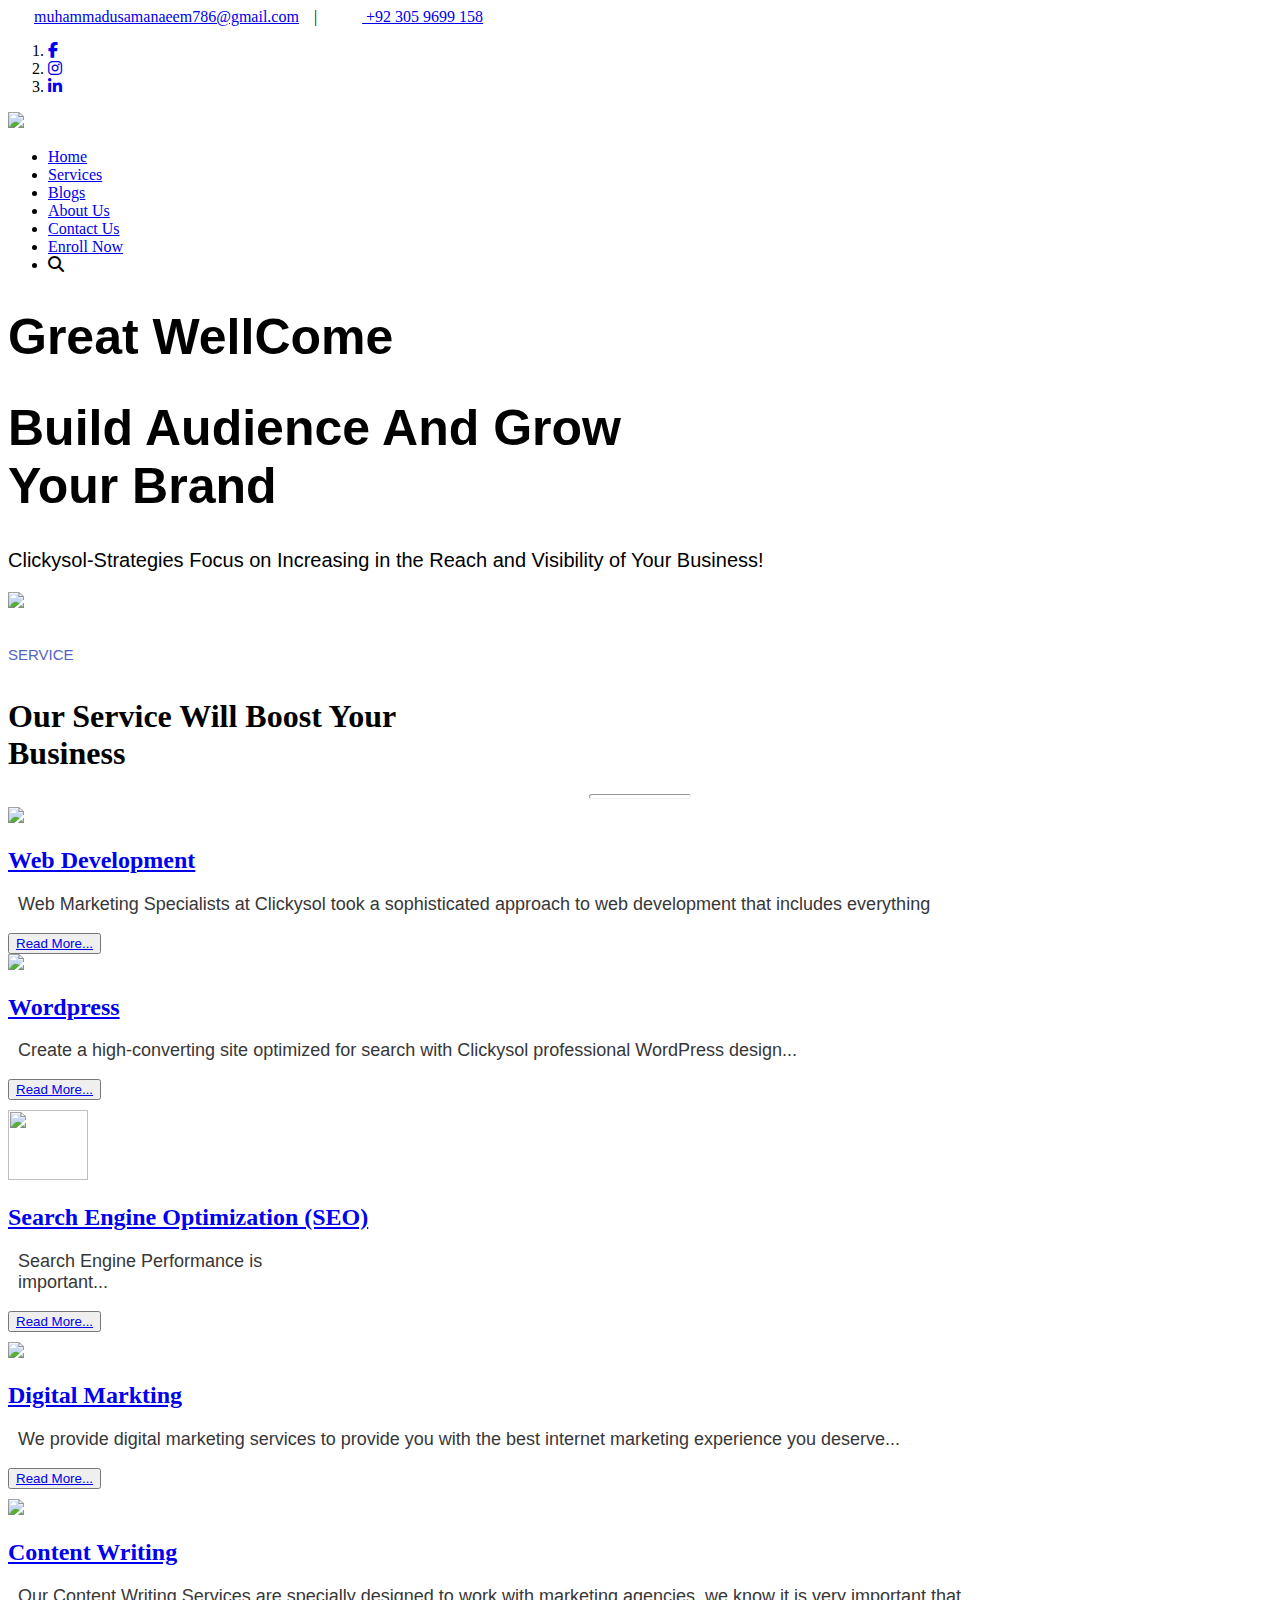
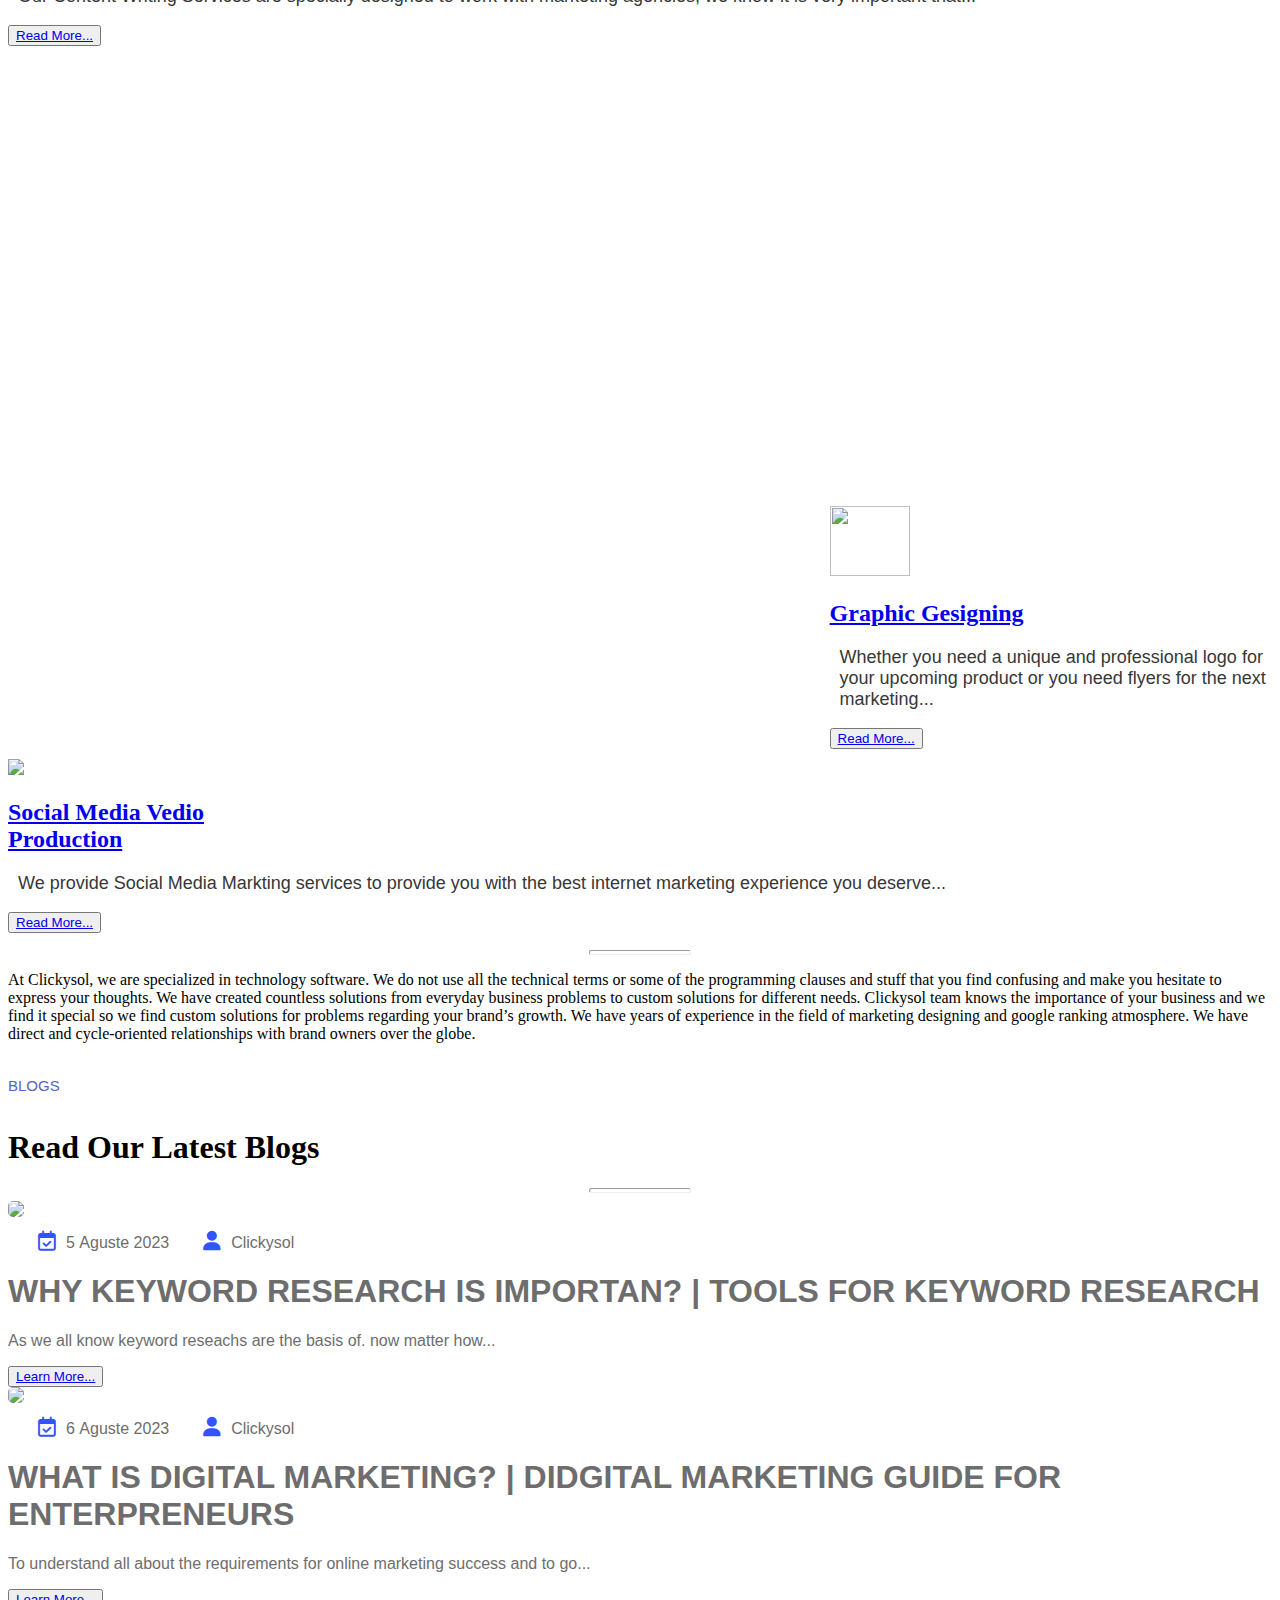
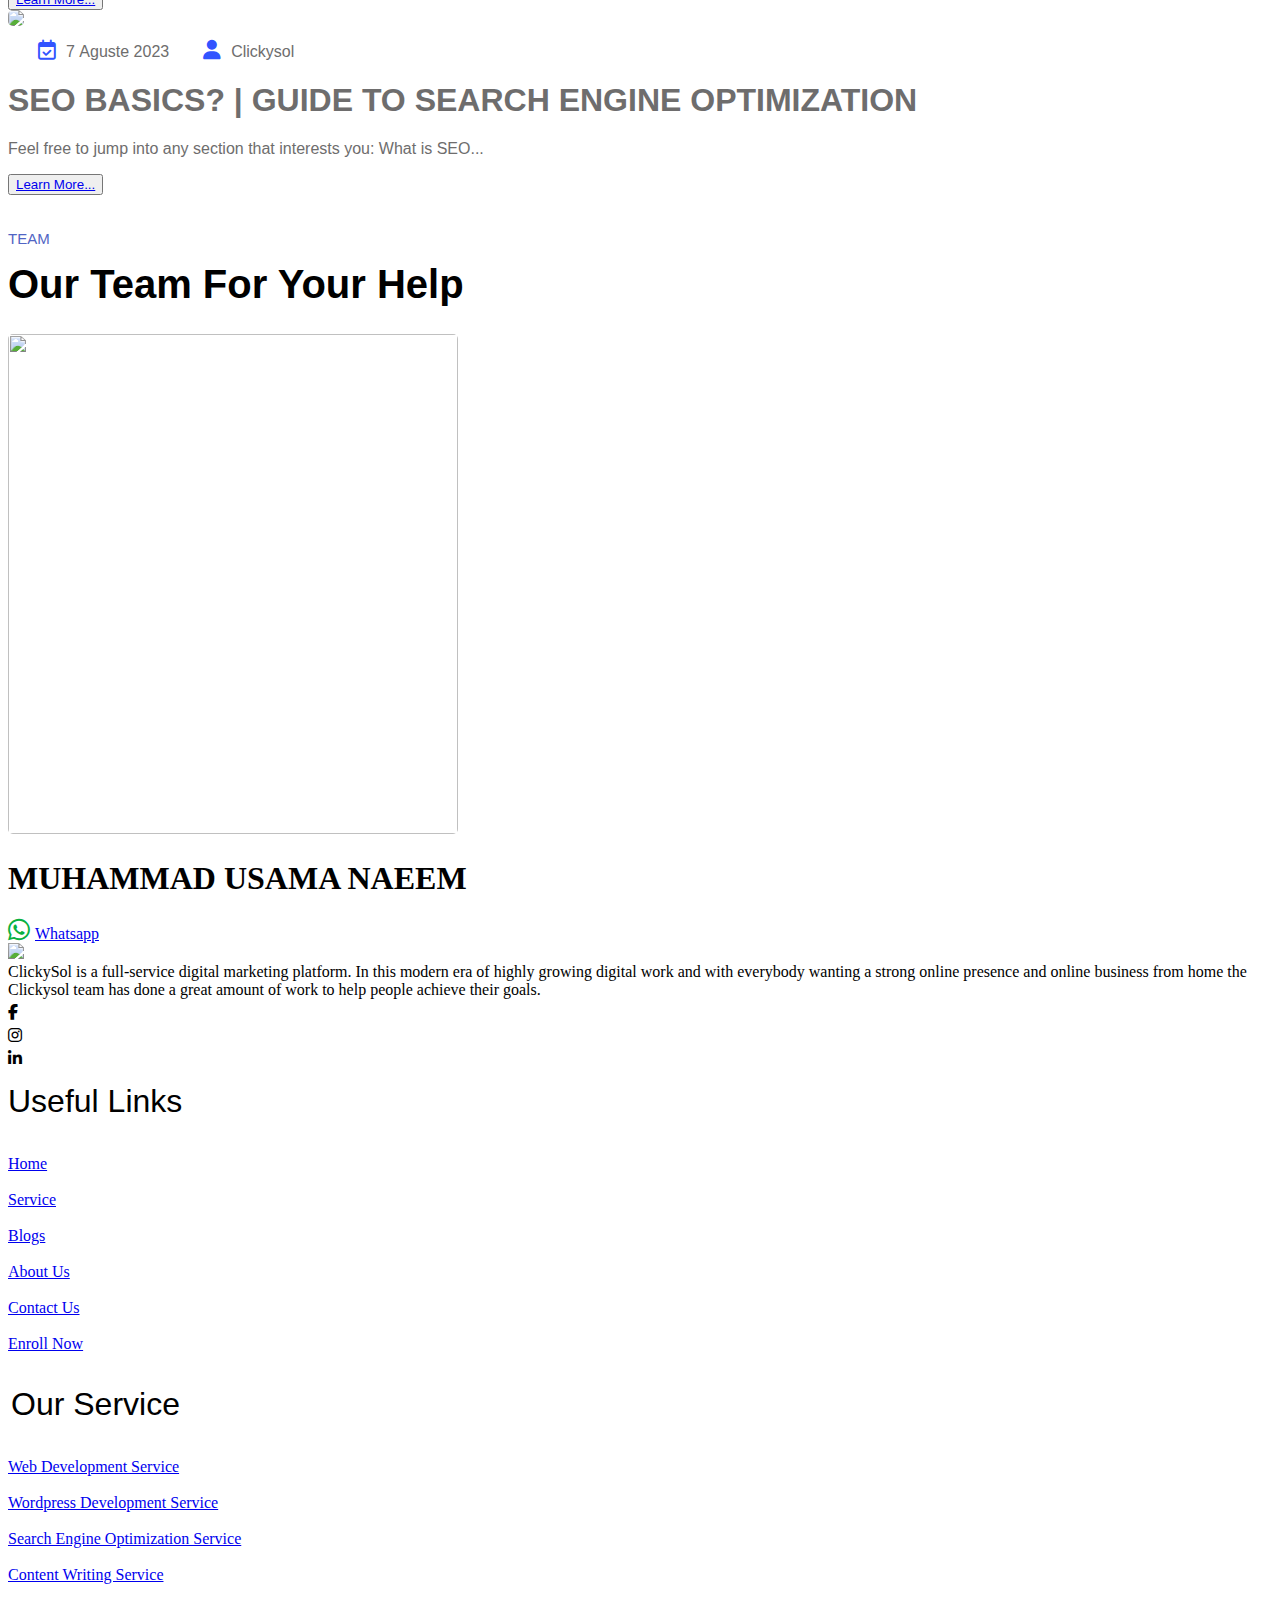
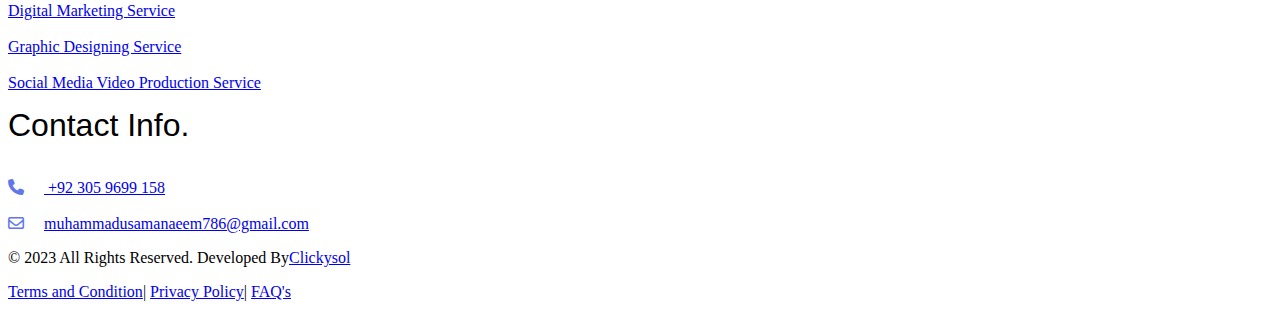
==== index.html @ 0a6979c7 "Merge pull request #1 from Usanaee/newBranch" ====
<!DOCTYPE html>
<html lang="en">
<head>
    <meta charset="UTF-8">
    <meta name="viewport" content="width=device-width, initial-scale=1.0">
    <title>Clickysol</title>
    <link rel="stylesheet" href="style.css">
    <!--Fonts Awesome Link -->
    <link  rel="stylesheet" href="https://cdnjs.cloudflare.com/ajax/libs/font-awesome/6.4.2/css/all.min.css">
</head>
<body>
    <header>
        <!-- Top Header Start  -->
        
        <div class="gradient">
            <div class="top-left">           
                <i class="fa-regular fa-envelope" style="color: white; margin-right: 10px; " ></i><a href="mailto:muhammadusamanaeem786.com" id="mail" style="margin-right: 15px;" >muhammadusamanaeem786@gmail.com</a><span class="ver-line" >|</span>
                <i class="fa-solid fa-phone" style="color: white; margin-left: 15px; margin-right: 10px; " ></i><a href="tel:+923059699158" id="phone" > +92 305 9699 158</a>
            </div>

            <div class="top-right">
                <div class="social-links"> 
                    <ol>
                        <li class="li1" >
                            <a href="https://www.facebook.com/profile.php?id=100088272697959"><i class="fa-brands fa-facebook-f"></i></i></a>
                        </li>
                       <li class="li1" >
                            <a href="https://www.instagram.com/saims313/"><i class="fa-brands fa-instagram"></i></a>
                        </li>
                        <li class="li1" >
                            <a href="https://www.linkedin.com/in/usama-naeem-15112a280/"><i class="fa-brands fa-linkedin-in"></i></a>
                        </li>
                    </ol>
                </div>
            </div>
        </div>  
        <!-- Top Header End  -->

        <!-- Navbar Start -->
        <div class="navbar">
            <div class="navbar-left">
                <img src="image/logo.webp" height="50px">
            </div>
            <div class="navbar-right">
                <ul>
                    <li><a href="index.html" class="active" >Home</a></li>
                    <li><a href="Serivce.html">Services</a></li>
                    <li><a href="Blog.html">Blogs</a></li>
                    <li><a href="About.html">About Us</a></li>
                    <li><a href="Contact.html">Contact Us</a></li>
                    <li><a href="Enroll-now.html">Enroll Now</a></li>
                    <li class="search" ><i class="fa-solid fa-magnifying-glass"></i></li>
                </ul>
            </div>
        </div>
        <!-- Navbar End -->

        <div class="hero-image">
           
            <div class="left-txt">
                <h1 style="font-size: 50px; font-family:sans-serif;" >Great WellCome</h1>
              <h1 style="font-size: 50px; font-family:sans-serif; " >Build Audience And Grow<br>Your Brand </h1>
                <p style="font-size: 20px; font-family: 'Gill Sans MT','Trebuchet MS', sans-serif; " >Clickysol-Strategies Focus on Increasing in the Reach and Visibility of Your Business!</p>
             </div>
             <div class="right">
                <img src="image/grow.png" height="450px" >

             </div>
        </div>
    </header>
    
    <main>
        <!-- Service Start -->

        <section class="service">
            <div class="service-txt">
                <h6 style=" color: #5165c4; font-size: 15px;  font-family: sans-serif; font-weight: 400;">SERVICE</h6>
                <h1 id="boost-bsness" >Our Service Will Boost Your<br>Business</h1>
            </div>
                <div class="mover"></div>
                <hr width="100px" style="height: 3px; border-radius: 10px; color: #5165c4; ">
                <div class="box-container">
                    <div class="web-txt">
                        <img src="image/Web-Development-Service-Icon.webp" height="80px" >
                        <a class="web-development" href="#"><h2>Web Development</h2></a>
                        <p style="margin-left: 10px; font-size: 18px; font-family:'Segoe UI',Geneva,sans-serif; color: rgb(55, 55, 55); " >Web Marketing Specialists at Clickysol took a sophisticated approach to web development that includes everything</p>
                    <button  class="readme1" ><a href="#">Read More...</a></button>
                    </div>
                </div>
                <div class="box-Wordpress">
                    <div class="Wordpress-txt">
                        <img src="image/Wordpress-Development-Service-Icon.webp" height="80px" >
                        <a class="Wordpress" href="#"><h2>Wordpress</h2></a>
                        <p style="margin-left: 10px; font-size: 18px; font-family:'Segoe UI',Geneva,sans-serif; color: rgb(55, 55, 55); " >Create a high-converting site optimized for search with Clickysol professional WordPress design...</p>
                    <button  class="readme2" ><a href="#">Read More...</a></button>
                    </div>
                </div>

                <div class="box-SEO">
                    <div class="SEO-txt">
                        <img style="margin-top: 10px;" src="image/Search-Engine-Optimization-Icon.webp" height="70px" width="80px" >
                        <a class="SEO" href="#"><h2>Search Engine Optimization (SEO)</h2></a>
                        <p style=" color: rgb(55, 55, 55); margin-left: 10px;  font-size: 18px; font-family:'Segoe UI',Geneva,sans-serif;" >Search Engine Performance is<br> important...</p>
                    <button  class="readme3" ><a href="#">Read More...</a></button>
                    </div>
                </div>
                <div class="box-digital-markting">
                    <div class="digital-markting-txt">
                    <img style="margin-top: 10px;" src="image/Digital-Marketing-Service-Icon.webp" height="70px">
                        <a class="digital-markting" href="#"><h2>Digital Markting</h2></a>
                        <p style="margin-left: 10px; margin-right: 10px;  font-size: 18px; font-family:'Segoe UI',Geneva,sans-serif; color: rgb(55, 55, 55); " >We provide digital marketing services to provide you with the best internet marketing experience you deserve...</p>
                    <button  class="readme4" ><a href="#">Read More...</a></button>
                    </div>
                </div>
                <div class="box-content-writing">
                    <div class="content-writing-txt">
                    <img style="margin-top: 10px;" src="image/Content-Writing-Service-Icon.webp" height="70px">
                        <a class="content-writing" href="#"><h2>Content Writing</h2></a>
                        <p style="margin-left: 10px;  font-size: 18px; font-family:'Segoe UI',Geneva,sans-serif; color: rgb(55, 55, 55); " >Our Content Writing Services are specially designed to work with marketing agencies, we know it is very important that...</p>
                    <button  class="readme5" ><a href="#">Read More...</a></button>
                    </div>
                </div>
                <div class="box-graphic-designing" style="margin-top: 450px; margin-left: 65%;" >
                    <div class="graphic-designing-txt">
                        <img style="margin-top: 10px;" src="image/Graphic-Designing-Service-Icon.webp" height="70px" width="80px" >
                        <a class="graphic-designing" href="#"><h2>Graphic Gesigning</h2></a>
                        <p style=" color: rgb(55, 55, 55); margin-left: 10px;  font-size: 18px; font-family:'Segoe UI',Geneva,sans-serif;" >Whether you need a unique and professional logo for your upcoming product or you need flyers for the next marketing...</p>
                    <button  class="readme6" ><a href="#">Read More...</a></button>
                    </div>
                </div>
                <div class="box-social-media">
                    <div class="social-media-txt">
                    <img style="margin-top: 10px;" src="image/Social-Media-Video-Post-Production-Icon.webp" height="70px">
                        <a class="digital-markting" href="#"><h2>Social Media Vedio<br> Production</h2></a>
                        <p style="margin-left: 10px; margin-right: 10px;  font-size: 18px; font-family:'Segoe UI',Geneva,sans-serif; color: rgb(55, 55, 55); " >We provide Social Media Markting services to provide you with the best internet marketing experience you deserve...</p>
                    <button  class="readme7" ><a href="#">Read More...</a></button>
                    </div>
                </div>
        </section>

            <!-- Service End -->

            <!-- Why Choose Us -->
            <div class="bg-color">
                <div class="img-why-choose">
                    <img height="500px" src="image/Why-Choose-Us.webp" alt="">
                </div>
                 <div class="sq-mover">
                    <hr width="100px" style="height: 3px; margin-top: -1px; border-radius: 2px; color:  #3a4b9e; ">
                </div>
                <div class="right-side">
                    <p>At Clickysol, we are specialized in technology software. We do not use all the technical terms or some of the programming clauses and stuff that you find confusing and make you hesitate to express your thoughts. We have created countless solutions from everyday business problems to custom solutions for different needs. Clickysol team knows the importance of your business and we find it special so we find custom solutions for problems regarding your brand’s growth. We have years of experience in the field of marketing designing and google ranking atmosphere. We have direct and cycle-oriented  relationships with brand owners over the globe.</p>
                </div>
            </div>

            <!-- Blogs Start -->
        <section class="blogs">
            <div class="bg-white">
                <div class="blog-txt">
                    <h6 style=" color: #5165c4; font-size: 15px; font-family: sans-serif; font-weight: 400; ">BLOGS</h6>
                    <h1 id="read-blog" >Read Our Latest Blogs</h1>
                    <div class="blog-mover"></div>
                    <hr width="100px" style="height: 3px; border-radius: 10px; color: #5165c4; ">

                </div>
            </div>
            <div class="blog-keyword-search">
                <div class="keyword-search-img">
                    <img  style=" border-radius: 5px; box-shadow: 0 0 0 5px transparent;" src="image/Why-is-Keyword-Research.webp" height="200px">
                </div>
                <i style="margin-left: 30px; font-size: 20px; color:#3154ff; margin-top: 10px; " class="fa-regular fa-calendar-check"></i><span style="margin-left: 10px; font-family: sans-serif; color: rgb(110, 109, 109); " >5&nbsp;Aguste&nbsp;2023</span>
                <i style="margin-left: 30px; font-size: 20px; color:#3154ff; margin-top: 10px; " class="fa-solid fa-user"></i><span style="margin-left: 10px; font-family: sans-serif; color: rgb(110, 109, 109); " ><span style="font-family: sans-serif; font-weight: 400;" >Clickysol</span>
                <div class="keyword-search-content">
                    <h1>WHY KEYWORD RESEARCH IS IMPORTAN? | TOOLS FOR KEYWORD RESEARCH </h1>
                    <p>As we all know keyword reseachs are the basis of. now matter how...</p>
                    <button  class="learn-more" ><a href="Blog-detail.html">Learn More...</a></button>
                </div> 
             </div>

            <div class="blog-digital-markting">
                <div class="bolg-img">
                    <img  style=" border-radius: 5px; box-shadow: 0 0 0 5px transparent;" src="image/Digital-Marketing-For-Entrepreneurs.webp" height="200px">
                </div>
                <i style="margin-left: 30px; font-size: 20px; color:#3154ff; margin-top: 10px; " class="fa-regular fa-calendar-check"></i><span style="margin-left: 10px; font-family: sans-serif; color: rgb(110, 109, 109); " >6&nbsp;Aguste&nbsp;2023</span>
                <i style="margin-left: 30px; font-size: 20px; color:#3154ff; margin-top: 10px; " class="fa-solid fa-user"></i><span style="margin-left: 10px; font-family: sans-serif; color: rgb(110, 109, 109); " ><span style="font-family: sans-serif; font-weight: 400;" >Clickysol</span>
                <div class="blog-content">
                    <h1>WHAT IS DIGITAL MARKETING? | DIDGITAL MARKETING GUIDE FOR ENTERPRENEURS </h1>
                    <p>To understand all about the requirements for online marketing success and to go...</p>
                    <button  class="learn-more2" ><a href="Blog-detail.html">Learn More...</a></button>
                </div> 
             </div>

             <div class="blog-SEO">
                <div class="SEO-bolg-img">
                    <img  style=" border-radius: 5px; box-shadow: 0 0 0 5px transparent;" src="image/Guide-to-SEO.webp" height="200px">
                </div>
                <i style="margin-left: 30px; font-size: 20px; color:#3154ff; margin-top: 10px; " class="fa-regular fa-calendar-check"></i><span style="margin-left: 10px; font-family: sans-serif; color: rgb(110, 109, 109); " >7&nbsp;Aguste&nbsp;2023</span>
                <i style="margin-left: 30px; font-size: 20px; color:#3154ff; margin-top: 10px; " class="fa-solid fa-user"></i><span style="margin-left: 10px; font-family: sans-serif; color: rgb(110, 109, 109); " ><span style="font-family: sans-serif; font-weight: 400;" >Clickysol</span>
                <div class="SEO-content">
                    <h1>SEO BASICS? | GUIDE TO SEARCH ENGINE OPTIMIZATION </h1>
                    <p>Feel free to jump into any section that interests you: What is SEO...</p>
                    <button  class="learn-more3" ><a href="Blog-detail.html">Learn More...</a></button>
                </div> 
             </div>
        </section>
        <!-- Blogs End -->
            <section class="team" >
                <div class="team-bg-white">
                    <div class="team-txt">
                        <h6 style=" color: #5165c4; font-size: 15px; font-family: sans-serif; font-weight: 400; ">TEAM</h6>
                        <h1  style=" font-family: sans-serif;font-weight: bold;margin-top: -20px;
                        font-size: 40px;" >Our Team For Your Help</h1>
                    </div>
                </div>

                <div class="box-team">
                    <div class="image1">
                        <img style=" border-radius: 5px;" src="image/pic.jpeg" height="500px" width="450px">
                        <h1 class="name" >MUHAMMAD USAMA NAEEM</h1>
                    </div>
                    <div class="wt-app">
                    <a href="tel:+92 305 9699 158"><i class="fa-brands fa-whatsapp" style="font-size: 25px; color: rgb(9, 177, 65); " ></i><span style="margin-left: 5px;" >Whatsapp</span></a>
                    </div>
                </div>
            </section>
     </main>
     <!-- Fotter Start -->
     <footer>
        <div class="footer-bg-color">
            <div class="fotter-logo">
                <img src="image/logo.webp" height="50px">
            </div>
                <div class="fotter-txt">
                    ClickySol is a full-service digital marketing platform. In this modern era of highly growing digital work and with everybody wanting a strong online presence and online business from home the Clickysol team has done a great amount of work to help people achieve their goals.
                </div>
                <div class="facebook">
                    <a href="https://www.facebook.com/profile.php?id=100088272697959"><i class="fa-brands fa-facebook-f" style="margin-top: 5px; color:rgb(0, 0, 0); " ></i></a>
                </div>
                <div class="instagram">
                    <a href="https://www.instagram.com/saims313/"><i class="fa-brands fa-instagram " style="margin-top: 5px; color:rgb(0, 0, 0); "  ></i></a>
                </div>
                <div class="linkdin">
                    <a href="https://www.linkedin.com/in/usama-naeem-15112a280/"><i class="fa-brands fa-linkedin-in" style="margin-top: 5px; color:rgb(0, 0, 0); "></i></a>
                </div>
                <div class="useful-links">
                    <h1 style="font-family: sans-serif; font-weight: 400;margin-top: 15px;" >Useful Links</h1>
                    <div style="margin-top: 35px;" >
                        <a href="index.html">Home</a><br /><br />
                        <a href="Serivce.html">Service</a><br /><br />
                        <a href="Blog.html">Blogs</a><br /><br />
                        <a href="About.html">About Us</a><br /><br />
                        <a href="Contact.html">Contact Us</a><br /><br />
                        <a href="Enroll-now.html">Enroll Now</a><br /><br />
                    </div>
                </div>
                <div class="foter-service">
                    <h1 style="font-family: sans-serif; font-weight: 400; margin-left:3px; margin-top: 15px; ;" >Our Service</h1>
                   <div style="margin-top: 35px;" >
                        <a href="Serivce.html">Web Development Service</a><br /><br />
                        <a href="Serivce.html">Wordpress Development Service</a><br /><br />
                        <a href="Serivce.html">Search Engine Optimization Service</a><br /><br />
                        <a href="Serivce.html">Content Writing Service</a><br /><br />
                        <a href="Serivce.html">Digital Marketing Service</a><br /><br />
                        <a href="Serivce.html">Graphic Designing Service</a><br /><br />
                        <a href="Serivce.html">Social Media Video Production Service</a>
                    </div>
                </div>
                <div class="contact-info">
                    <h1 style="font-family: sans-serif; font-weight: 400; margin-top: 15px; ">Contact Info.</h1>
                    <div class="contact" style="margin-top: 35px;"  >
                        <i class="fa-solid fa-phone" style="color: #6278e9;  margin-right: 20px; " ></i><a  href="tel:+923059699158" > +92 305 9699 158</a><br /><br />
                        <i class="fa-regular fa-envelope" style="color: #6278e9; margin-right: 20px; " ></i><a href="mailto:muhammadusamanaeem786.com">muhammadusamanaeem786@gmail.com</a>
                    </div>
                </div>
                <div class="bottom-fotter">
                    <div class="left-ft">
                        <p>© 2023 All Rights Reserved. Developed By<a class="ft-clickysol" href="index.html">Clickysol</a></p>
                    </div>
                    <div class="right-ft">
                        <a href="#">Terms and Condition</a><span class="var-line1" >|</span>
                        <a href="#">Privacy Policy</a><span class="var-line2" >|</span>
                        <a href="#">FAQ's</a>
                    </div>
                </div>
            
         </div>
     </footer>
</body>

</html>
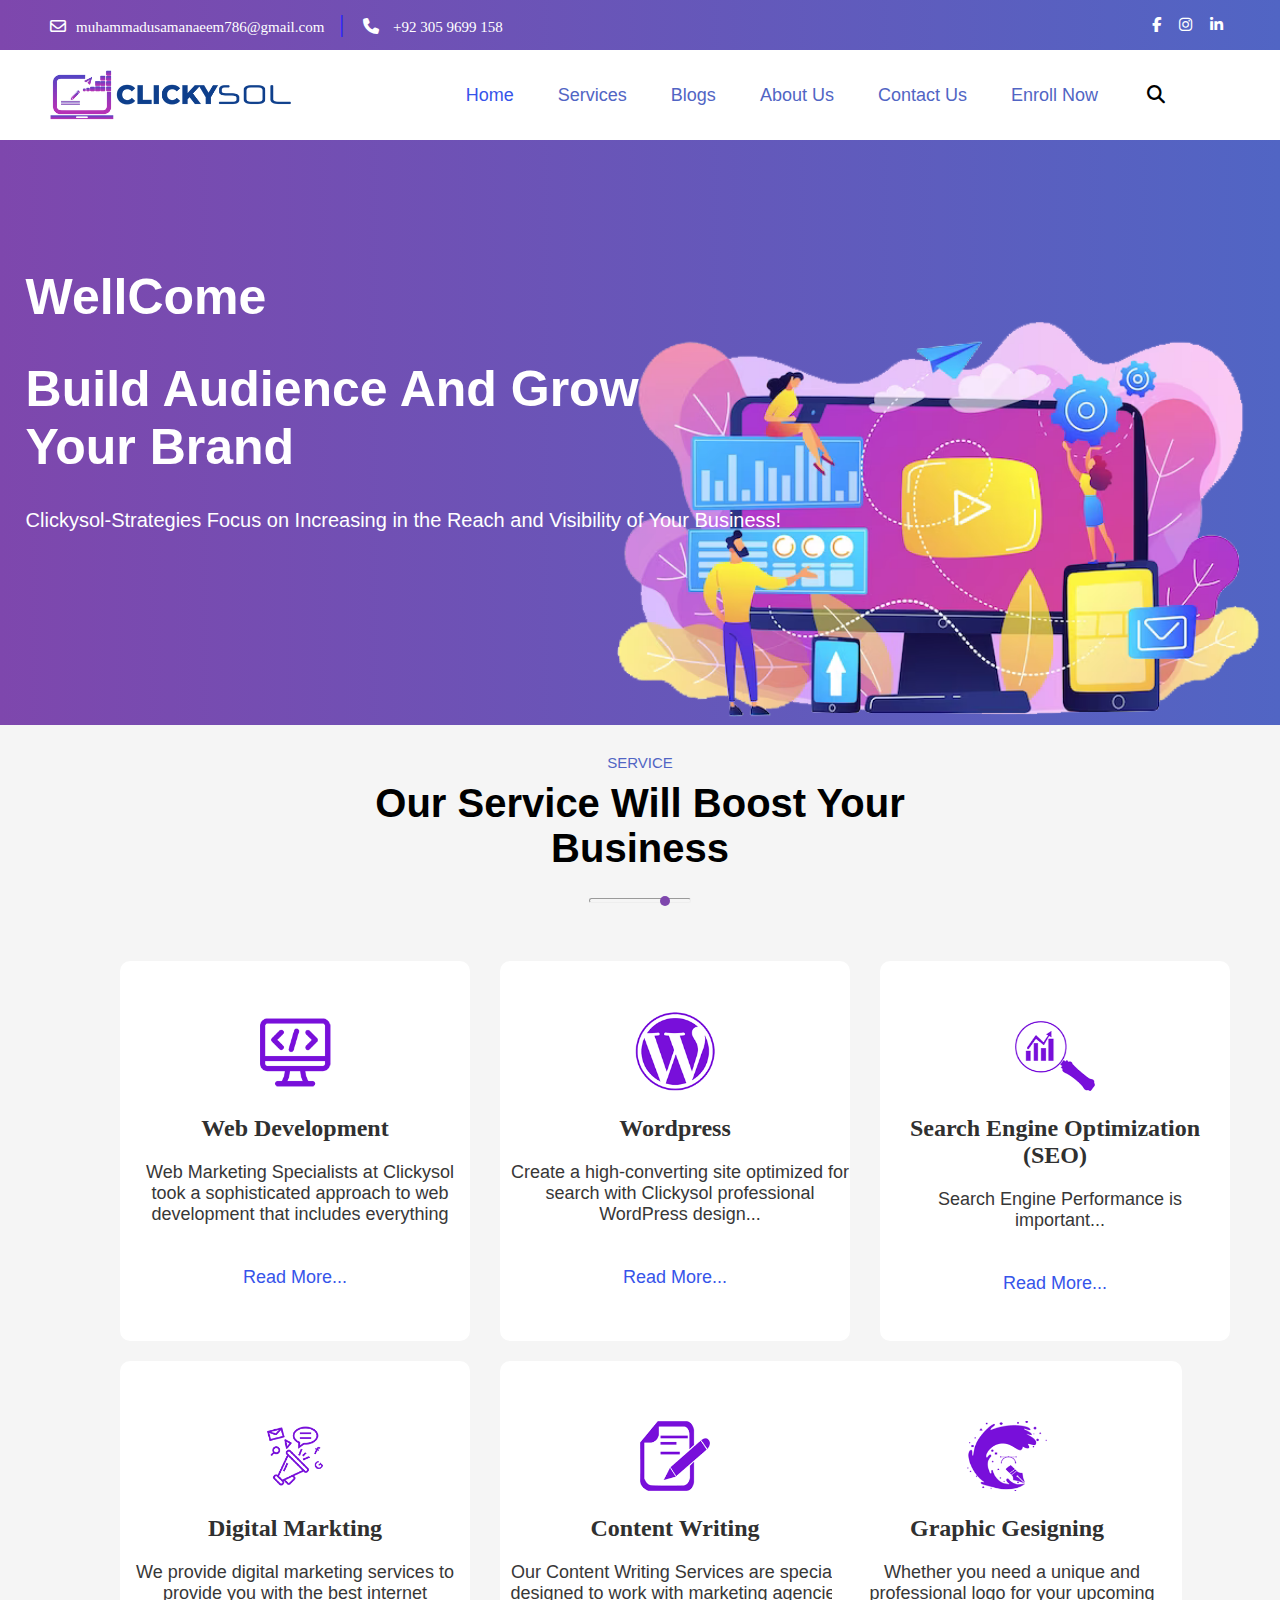
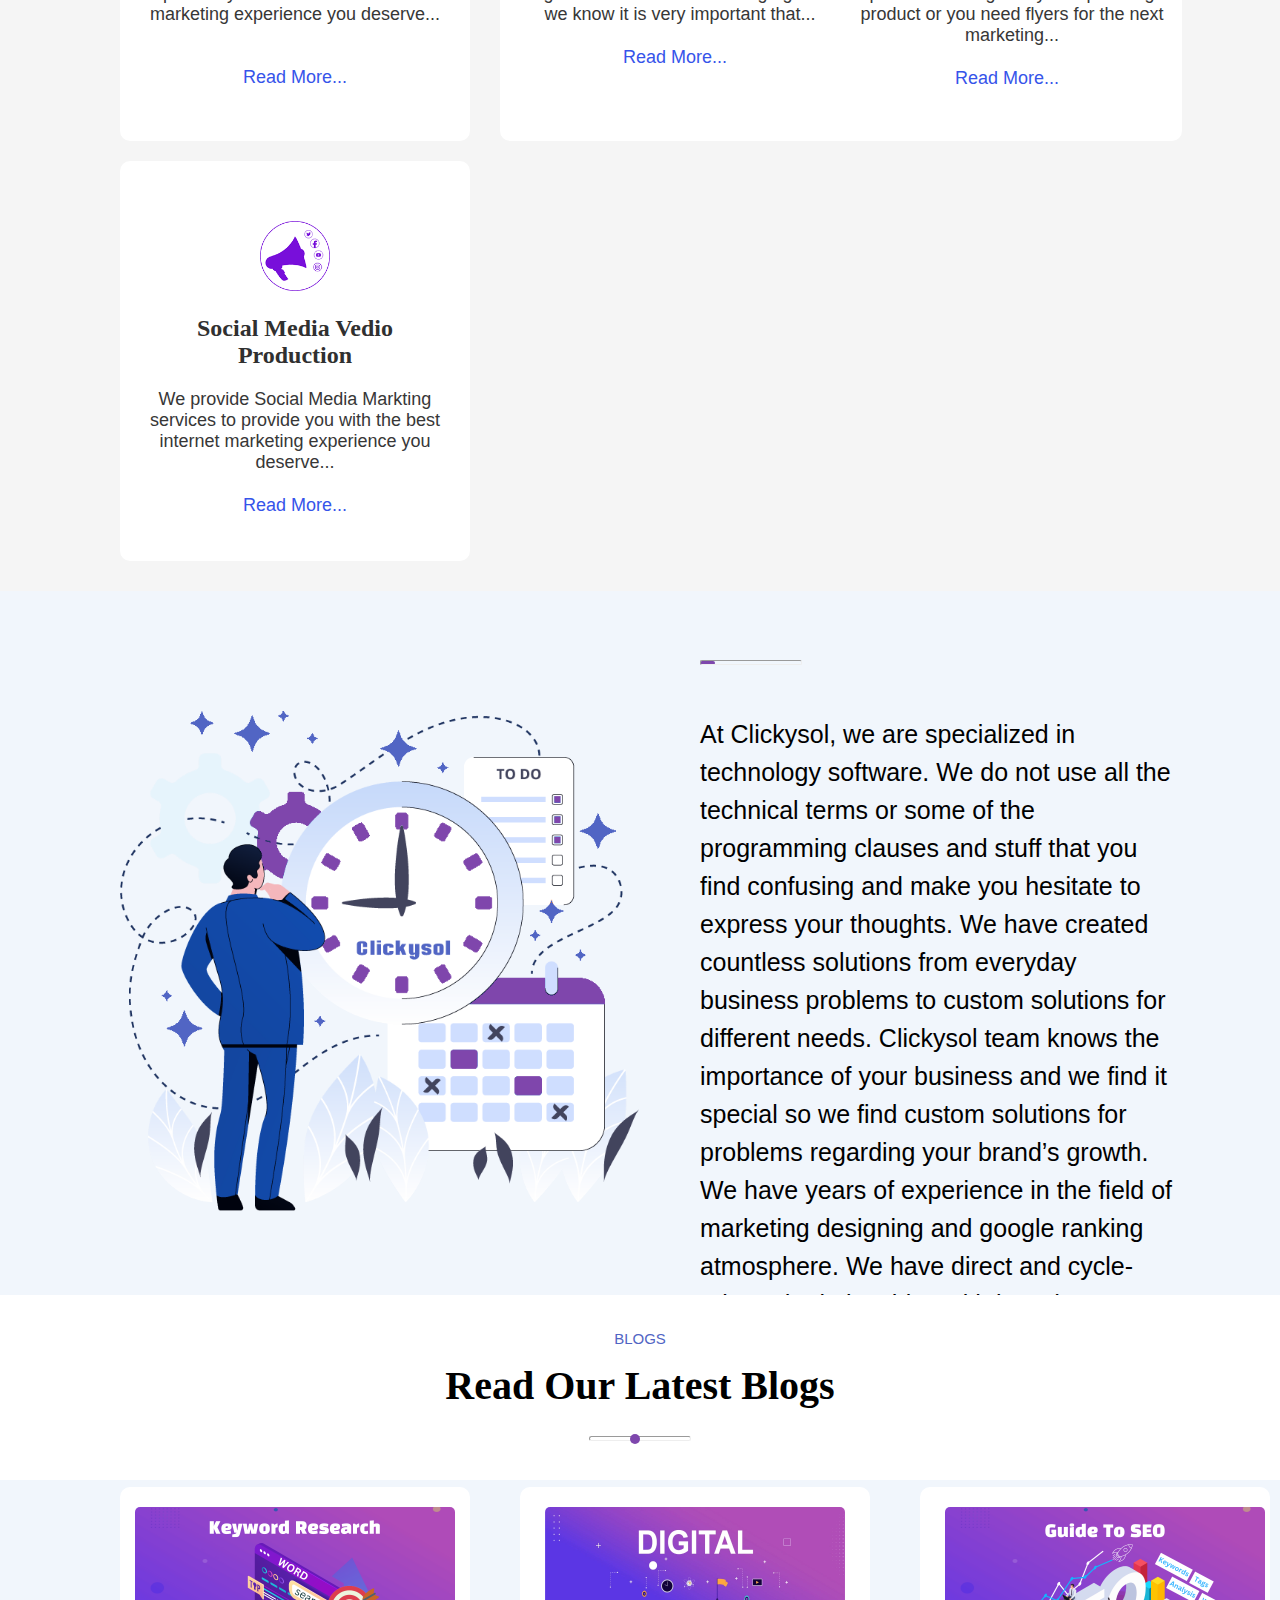
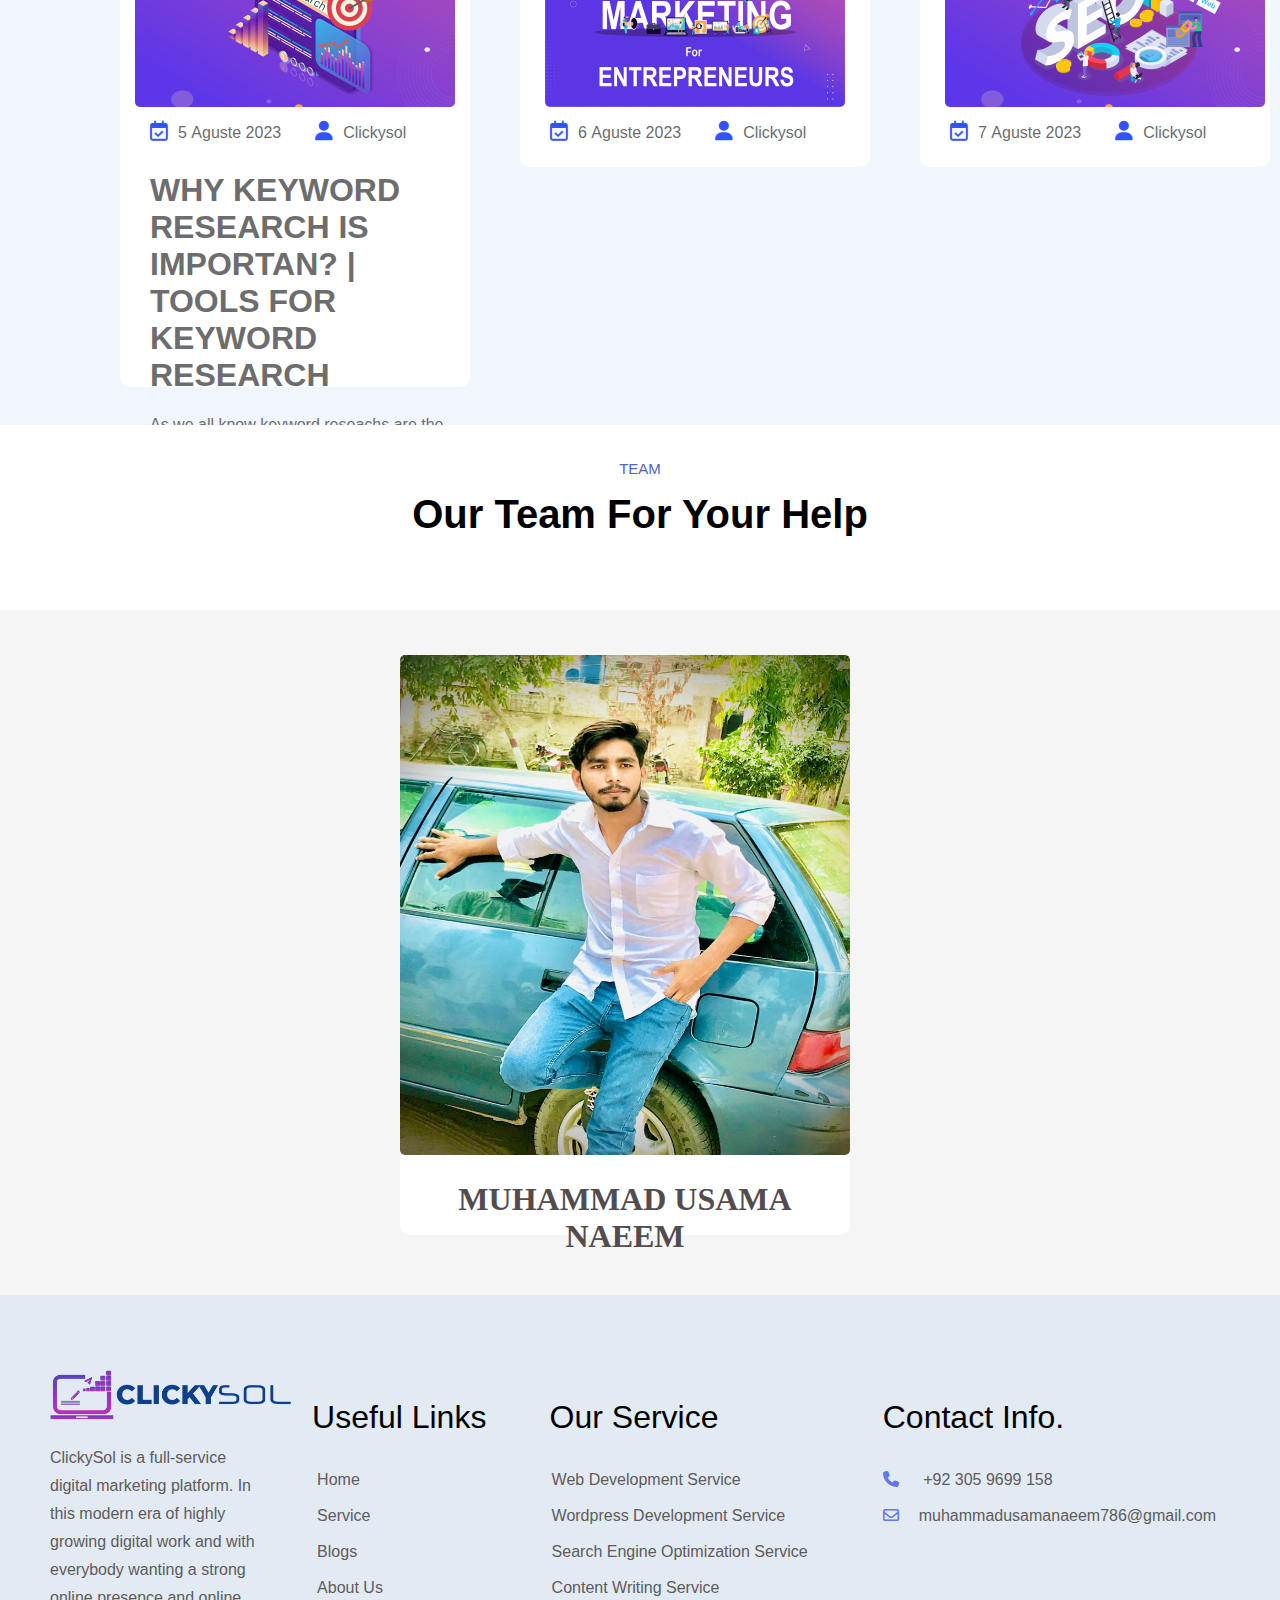
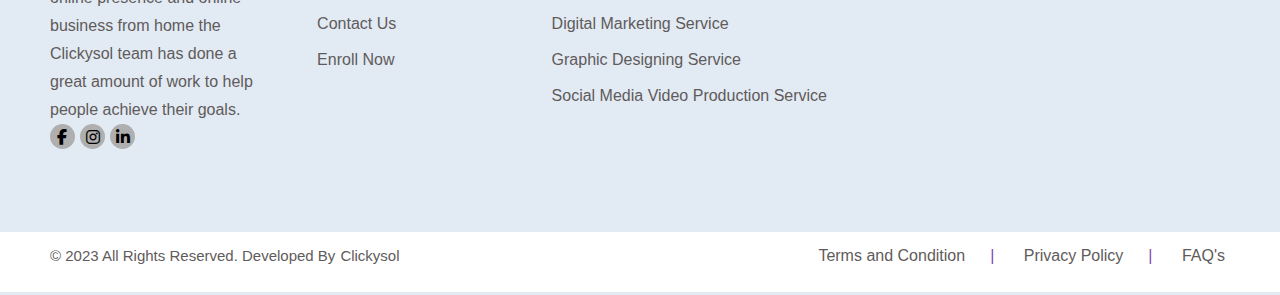
==== commit f6882913: "Clicksol Files" ====
--- a/index.html
+++ b/index.html
@@ -11,7 +11,6 @@
 <body>
     <header>
         <!-- Top Header Start  -->
-        
         <div class="gradient">
             <div class="top-left">           
                 <i class="fa-regular fa-envelope" style="color: white; margin-right: 10px; " ></i><a href="mailto:muhammadusamanaeem786.com" id="mail" style="margin-right: 15px;" >muhammadusamanaeem786@gmail.com</a><span class="ver-line" >|</span>
@@ -58,7 +57,7 @@
         <div class="hero-image">
            
             <div class="left-txt">
-                <h1 style="font-size: 50px; font-family:sans-serif;" >Great WellCome</h1>
+                <h1 style="font-size: 50px; font-family:sans-serif;" >WellCome</h1>
               <h1 style="font-size: 50px; font-family:sans-serif; " >Build Audience And Grow<br>Your Brand </h1>
                 <p style="font-size: 20px; font-family: 'Gill Sans MT','Trebuchet MS', sans-serif; " >Clickysol-Strategies Focus on Increasing in the Reach and Visibility of Your Business!</p>
              </div>
--- a/style.css
+++ b/style.css
@@ -0,0 +1,967 @@
+body
+{
+    margin: 0;
+    background-color: whitesmoke;
+}
+.gradient
+{
+    background-image: linear-gradient(to right,#7e47ad,#5165c4);
+    height: 50px;
+
+}
+.top-left
+{
+    float: left;
+    margin-top: 10px;
+    margin-left: 50px;
+    
+}
+.ver-line
+{
+    font-size: 25px;
+    color: rgb(31, 31, 255);
+}
+#mail
+{
+    text-decoration: none;
+    color: white;
+    font-size: 15px;
+}
+#phone
+{
+    text-decoration: none;
+    color: white;
+    font-size: 15px;
+}
+.top-right
+{
+    float: right;
+
+}
+ol
+{
+    margin-right: 50px;
+    
+}
+.li1
+{
+    display: inline;
+    font-size: 15px;
+    
+}
+.li1 a
+{
+    padding: 2px 2px;
+    color:white;
+}
+.li1 a:hover
+{
+    color: rgb(201, 200, 200);
+    transition-duration: 0.3s;
+}
+.navbar
+{
+    background-color: white;
+    height: 90px;
+    width: 100%;
+}
+.navbar-left
+{
+    float:left;
+    margin-left: 50px;
+    margin-top: 20px;
+}
+.navbar-right
+{
+    float: right;
+    margin-right: 100px ;
+}
+ul
+{
+    margin-top: 35px;
+}
+li
+{
+    display: inline;
+    font-size: 18px;
+    font-family: sans-serif,'Franklin Gothic Medium', 'Arial Narrow', Arial, sans-serif;
+    font-weight: 500;
+    padding: 5px;
+    
+}
+li a
+{
+    text-decoration: none;
+    color: #5165c4 ;
+    padding: 15px 15px;
+}
+.search
+{
+    margin-left: 20px;
+    margin-right: 10px;
+}
+li a:hover
+{
+    color: #3654ea;
+}
+.active
+{
+    color: #3654ea;
+}
+.hero-image
+{
+    background-image: linear-gradient(to right,#7e47ad,#5165c4);
+    height: 585px;
+    position: absolute;
+    width: 100%;
+    
+}
+.left-txt
+{
+    color: white;
+    margin-left: 2%;
+    margin-top: 10%;
+    
+}
+.right
+{
+    float: right;
+    margin-top: -260px;
+    
+}
+.service-txt
+{
+    margin-top: 48%;
+    text-align: center;
+    cursor: pointer;
+}
+.service-txt:hover
+{
+    text-decoration: underline;
+    color: #5165c4;
+    transition-duration: 2s;
+}
+
+#boost-bsness
+{
+    font-size: 40px;
+    font-family:sans-serif;
+    margin-top: -25px;
+}
+.mover
+{
+    background-color: #7e47ad;
+    height: 10px;
+    width: 10px;
+    border-radius: 50px;
+    margin-left: 660px;
+    position:absolute;
+    margin-top: -2px
+}
+.box-container
+{
+    background-color: white;
+    height: 380px;
+    width: 350px;
+    margin-left: 120px;
+    border-radius: 10px;
+    margin-top: 50px;
+    box-shadow: 0 0 0 5px transparent;
+    position: absolute;
+    /* cursor: pointer; */
+}
+/* .box-container:hover
+{
+    background-color: #2245f5;
+    transition-duration: 1s;
+    color: white;
+} */
+.web-txt
+{
+    margin-top: 50px;
+    text-align: center;
+}
+.web-development
+{
+    text-decoration: none;
+    color: rgb(48, 48, 48);
+}
+.web-development:hover
+{
+    color: #2245f5;
+    transition-duration: 0.3s;
+}
+.readme1
+{
+    height: 30px;
+    background-color: white;
+    border: none;
+    margin-top: 20px;
+}
+.readme1 a
+{
+    text-decoration: none;
+    color: #3654ea;
+    font-size: 18px;
+}
+.readme1 a:hover
+{
+    color: rgb(48, 48, 48);
+    transition-duration: 0.3s;
+}
+
+.box-Wordpress
+{
+    background-color: white;
+    height: 380px;
+    width: 350px;
+    margin-left: 500px;
+    border-radius: 10px;
+    margin-top: 50px;
+    box-shadow: 0 0 0 5px transparent;
+    position: absolute;
+}
+.Wordpress-txt
+{
+    margin-top: 50px;
+    text-align: center;
+}
+.Wordpress
+{
+    text-decoration: none;
+    color: rgb(48, 48, 48);
+}
+.Wordpress:hover
+{
+    color: #2245f5;
+    transition-duration: 0.3s;
+}
+.readme2
+{
+    height: 30px;
+    background-color: white;
+    border: none;
+    margin-top: 20px;
+}
+.readme2 a
+{
+    text-decoration: none;
+    color: #3654ea;
+    font-size: 18px;
+}
+.readme2 a:hover
+{
+    color: rgb(48, 48, 48);
+    transition-duration: 0.3s;
+}
+
+.box-SEO
+{
+    background-color: white;
+    height: 380px;
+    width: 350px;
+    margin-left: 880px;
+    border-radius: 10px;
+    margin-top: 50px;
+    box-shadow: 0 0 0 5px transparent;
+    position: absolute;
+}
+.SEO-txt
+{
+    margin-top: 50px;
+    text-align: center;
+}
+.SEO
+{
+    text-decoration: none;
+    color: rgb(48, 48, 48);
+}
+.SEO:hover
+{
+    color: #2245f5;
+    transition-duration: 0.3s;
+}
+.readme3
+{
+    height: 30px;
+    background-color: white;
+    border: none;
+    margin-top: 20px;
+}
+.readme3 a
+{
+    text-decoration: none;
+    color: #3654ea;
+    font-size: 18px;
+}
+.readme3 a:hover
+{
+    color: rgb(48, 48, 48);
+    transition-duration: 0.3s;
+}
+
+.box-digital-markting
+{
+    background-color: white;
+    height: 380px;
+    width: 350px;
+    margin-left: 120px;
+    border-radius: 10px;
+    margin-top: 450px;
+    box-shadow: 0 0 0 5px transparent;
+    position: absolute;
+}
+.digital-markting-txt
+{
+    margin-top: 50px;
+    text-align: center;
+}
+.digital-markting
+{
+    text-decoration: none;
+    color: rgb(48, 48, 48);
+}
+.digital-markting:hover
+{
+    color: #2245f5;
+    transition-duration: 0.3s;
+}
+.readme4
+{
+    height: 30px;
+    background-color: white;
+    border: none;
+    margin-top: 20px;
+}
+.readme4 a
+{
+    text-decoration: none;
+    color: #3654ea;
+    font-size: 18px;
+}
+.readme4 a:hover
+{
+    color: rgb(48, 48, 48);
+    transition-duration: 0.3s;
+}
+
+.box-content-writing
+{
+    background-color: white;
+    height: 380px;
+    width: 350px;
+    margin-left: 500px;
+    border-radius: 10px;
+    margin-top: 450px;
+    box-shadow: 0 0 0 5px transparent;
+    position: absolute;
+}
+.content-writing-txt
+{
+    margin-top: 50px;
+    text-align: center;
+}
+.content-writing
+{
+    text-decoration: none;
+    color: rgb(48, 48, 48);
+}
+.content-writing:hover
+{
+    color: #2245f5;
+    transition-duration: 0.3s;
+}
+.readme5
+{
+    height: 30px;
+    background-color: white;
+    border: none;
+    
+}
+.readme5 a
+{
+    text-decoration: none;
+    color: #3654ea;
+    font-size: 18px;
+}
+.readme5 a:hover
+{
+    color: rgb(48, 48, 48);
+    transition-duration: 0.3s;
+}
+
+.box-graphic-designing
+{
+    background-color: white;
+    height: 380px;
+    width: 350px;
+    border-radius: 10px;
+    margin-top: 50px;
+    box-shadow: 0 0 0 5px transparent;
+    position: absolute;
+}
+.graphic-designing-txt
+{
+    margin-top: 50px;
+    text-align: center;
+}
+.graphic-designing
+{
+    text-decoration: none;
+    color: rgb(48, 48, 48);
+}
+.graphic-designing:hover
+{
+    color: #2245f5;
+    transition-duration: 0.3s;
+}
+.readme6
+{
+    height: 30px;
+    background-color: white;
+    border: none;
+  
+}
+.readme6 a
+{
+    text-decoration: none;
+    color: #3654ea;
+    font-size: 18px;
+}
+.readme6 a:hover
+{
+    color: rgb(48, 48, 48);
+    transition-duration: 0.3s;
+}
+
+.box-social-media
+{
+    background-color: white;
+    height: 400px;
+    width: 350px;
+    margin-left: 120px;
+    border-radius: 10px;
+    margin-top: 850px;
+    box-shadow: 0 0 0 5px transparent;
+    position: absolute;
+}
+.social-media-txt
+{
+    margin-top: 50px;
+    text-align: center;
+}
+.social-media
+{
+    text-decoration: none;
+    color: rgb(48, 48, 48);
+}
+.social-media:hover
+{
+    color: #2245f5;
+    transition-duration: 0.3s;
+}
+.readme7
+{
+    height: 30px;
+    background-color: white;
+    border: none;
+   
+}
+.readme7 a
+{
+    text-decoration: none;
+    color: #3654ea;
+    font-size: 18px;
+}
+.readme7 a:hover
+{
+    color: rgb(48, 48, 48);
+    transition-duration: 0.3s;
+}
+
+.bg-color
+{
+    background-color:#f1f6fc;
+    height: 1500px;
+    width: 100%;
+    margin-top: 100%;
+    position: absolute;
+}
+.img-why-choose
+{
+    margin-left: 120px;
+   margin-top: 120px;
+   float: left;
+}
+.sq-mover
+{
+    position: absolute;
+    background-color:#7e47ad;
+    height: 4px;
+    width: 15px;
+    margin-left: 700px;
+    margin-top: 70px;
+    border-radius: 2px;
+}
+.right-side
+{
+    float: right;
+    margin-left: 700px;
+    margin-right: 100px;
+    margin-top: -41%;
+    font-size: 25px;
+    line-height: 38px;
+    font-family: Arial, sans-serif;
+}
+.bg-white
+{
+    background-color: white;
+    height: 185px;
+    width: 100%;
+    margin-top: 155%;
+    position: absolute; 
+    box-shadow: 0 0 0 5px transparent;
+}
+.blog-txt
+{
+    text-align: center;
+    margin-top: 20px;
+}
+#read-blog
+{
+    font-family: sans-serif,;
+    font-weight: bold;
+    margin-top: -20px;
+    font-size: 40px;
+}
+.blog-mover
+{
+    background-color: #7e47ad;
+    height: 10px;
+    width: 10px;
+    border-radius: 50px;
+    margin-left: 630px;
+    position:absolute;
+    margin-top: -2px
+}
+.blog-keyword-search
+{
+    background-color: white;
+    height: 500px;
+    width: 350px;
+    margin-left: 120px;
+    border-radius: 10px;
+    margin-top: 170%;
+    box-shadow: 0 0 0 5px transparent;
+    position: absolute;
+    cursor: pointer;
+}
+
+.keyword-search-img
+{
+    margin-top:20px;
+    margin-left: 15px;
+   
+}
+.keyword-search-content {
+    margin-left: 30px;
+    margin-top: 30px;
+    margin-right: 10px;
+  
+}
+
+.learn-more
+{
+    height: 30px;
+    background-color: white;
+    border: none
+}
+.learn-more a
+{
+    text-decoration: none;
+    color: #3654ea;
+    font-size: 18px;
+}
+.learn-more a:hover
+{
+    color: rgb(48, 48, 48);
+    transition-duration: 0.3s;
+} 
+
+.blog-digital-markting
+{
+    background-color: white;
+    height: 280px;
+    width: 350px;
+    margin-left: 520px;
+    border-radius: 10px;
+    margin-top: 170%;
+    box-shadow: 0 0 0 5px transparent;
+    position: absolute;
+    cursor: pointer;
+}
+.blog-digital-markting:hover
+{
+   height: 500px;
+    transition-duration: 1s;
+}
+.bolg-img
+{
+    margin-top:20px;
+    margin-left: 25px;
+   
+}
+.blog-content {
+    margin-left: 30px;
+    margin-top: 30px;
+    margin-right: 10px;
+    opacity: 0;
+    transform: translateY(-250px);
+}
+.blog-digital-markting:hover .blog-content
+{
+    transform: translateY(0px);
+    opacity: 1;
+    transition-duration: 1s;
+}
+.learn-more2
+{
+    height: 30px;
+    background-color: white;
+    border: none
+}
+.learn-more2 a
+{
+    text-decoration: none;
+    color: #3654ea;
+    font-size: 18px;
+}
+.learn-more2 a:hover
+{
+    color: rgb(48, 48, 48);
+    transition-duration: 0.3s;
+} 
+.blog-SEO
+{
+    background-color: white;
+    height: 280px;
+    width: 350px;
+    margin-left: 920px;
+    border-radius: 10px;
+    margin-top: 170%;
+    box-shadow: 0 0 0 5px transparent;
+    position: absolute;
+    cursor: pointer;
+}
+.blog-SEO:hover
+{
+   height: 500px;
+    transition-duration: 1s;
+}
+.SEO-bolg-img
+{
+    margin-top:20px;
+    margin-left: 25px;
+   
+}
+.SEO-content {
+    margin-left: 30px;
+    margin-top: 30px;
+    margin-right: 10px;
+    opacity: 0;
+    transform: translateY(-250px);
+}
+.blog-SEO:hover .SEO-content
+{
+    transform: translateY(0px);
+    opacity: 1;
+    transition-duration: 1s;
+}
+.learn-more3
+{
+    height: 30px;
+    background-color: white;
+    border: none
+}
+.learn-more3 a
+{
+    text-decoration: none;
+    color: #3654ea;
+    font-size: 18px;
+}
+.learn-more3 a:hover
+{
+    color: rgb(48, 48, 48);
+    transition-duration: 0.3s;
+} 
+.team-bg-white
+{
+    background-color: white;
+    height: 185px;
+    width: 100%;
+    margin-top: 212%;
+    position: absolute; 
+    box-shadow: 0 0 0 5px transparent;
+}
+.team-txt
+{
+    text-align: center;
+    margin-top: 20px;
+}
+.box-team
+{
+    background-color: white;
+    height: 580px;
+    width: 450px;
+    margin-left: 400px;
+    border-radius: 10px;
+    margin-top: 230%;
+    box-shadow: 0 0 0 5px transparent;
+    position: absolute;
+    cursor: pointer;
+    text-align: center;
+}
+.box-team.box-team:hover
+{
+    height: 610px;
+    transition: 1s;
+}
+.image1
+{
+    margin-left: 0px;
+    border-radius: 10px;
+}
+.name{
+    color: rgb(82, 76, 76);
+
+}
+.wt-app a
+{
+  text-decoration: none; 
+   color:rgb(82, 76, 76);
+   font-size: 20px;
+   opacity: 0;
+   
+}
+.wt-app a:hover
+{
+    color: #415ff3;
+    transition: 0.3s;
+}
+.box-team.box-team:hover .wt-app a
+{
+    opacity: 1;
+    transition: 1s;
+}
+.footer-bg-color
+{
+    background-color:#e2eaf3;;
+    height: 600px;
+    width: 100%;
+    margin-top: 280%;
+    position: absolute;
+}
+.fotter-logo
+{
+    margin-top: 75px;
+    margin-left: 50px;
+    cursor: pointer;
+    
+}
+.fotter-txt
+{
+    margin-top: 20px;
+    margin-right: 80%;
+    line-height: 28px;
+    font-family: sans-serif;
+    font-weight: 400;
+    color: rgb(95, 91, 91);
+    margin-left: 50px;
+}
+.facebook
+{
+    height: 25px;
+    width: 25px;
+    background-color: rgb(175, 175, 175);
+    border-radius: 50%;
+    margin-left: 50px;
+}
+.facebook a
+{
+    padding-left: 20px;
+    padding: 10px 7px;
+}
+.facebook:hover
+{
+    background-color: #ffffff;
+    transition-duration: 0.3s;
+    font-size: 15px;
+    
+}
+
+.instagram
+{
+    height: 25px;
+    width: 25px;
+    background-color: rgb(175, 175, 175);
+    border-radius: 50%;
+    margin-top: -25px;
+    margin-left: 80px;
+}
+.instagram a
+{
+    padding: 10px 6px;
+    
+}
+.instagram:hover
+{
+   background-color: white;
+   transition-duration: 0.3s ;
+   font-size: 15px;
+}
+.linkdin
+{
+    height: 25px;
+    width: 25px;
+    background-color: rgb(175, 175, 175);
+    border-radius: 50%;
+    margin-top: -25px;
+    margin-left: 110px;
+}
+.linkdin a
+{
+    padding: 10px 6px;
+    
+}
+.linkdin:hover
+{
+   background-color: white;
+   transition-duration: 0.3s ;
+   font-size: 15px;
+}
+.useful-links
+{
+    float: right;
+    margin-top: -28.5%;
+    margin-right: 62%;
+}
+.useful-links a
+{
+    text-decoration: none;
+    font-family: sans-serif;
+    font-weight: 400;
+    padding: 5px 5px;
+    color: rgb(95, 91, 91);
+}
+.useful-links a:hover
+{
+    color: #6278e9;
+    transition-duration: 0.3s;
+    font-size: 15px;
+}
+.foter-service
+{
+    float: right;
+    margin-top: -28.5%;
+    margin-right: 35%;
+}
+.foter-service a
+{
+    text-decoration: none;
+    font-family: sans-serif;
+    font-weight: 400;
+    padding: 5px 5px;
+    color: rgb(95, 91, 91);
+}
+.foter-service a:hover
+{
+    color: #6278e9;
+    transition-duration: 0.3s;
+    font-size: 15px;
+}
+.contact-info
+{
+    float: right;
+    margin-top: -28.5%;
+    margin-right: 5%;
+}
+.contact a
+{
+    text-decoration: none;
+    font-family: sans-serif;
+    font-weight: 400;
+    color:rgb(95, 91, 91);
+}
+.contact a:hover
+{
+    color: #6278e9;
+    transition: 0.3s;
+    font-size: 15px;
+}
+.email:hover
+{
+    font-size: 25px;
+}
+
+
+.bottom-fotter
+{
+    background-color: white;
+    height: 60px;
+    width: 100%;
+    margin-top: 6.5%;
+    box-shadow: 0 0 0 10px transparent;
+    
+}
+.left-ft
+{
+    float: left;
+    margin-left: 50px;
+    font-family: sans-serif;
+    font-weight: 400px;
+    font-size: 15px;
+    color: rgb(95, 91, 91);
+}
+.ft-clickysol
+{
+    text-decoration: none;
+    color: rgb(95, 91, 91);
+    padding-left: 5px;
+}
+.ft-clickysol:hover
+{
+    color: #6278e9;
+    transition-duration:0.5s ;
+    font-size: 14px;
+}
+.right-ft
+{
+    float: right;
+    margin-top: 15px;
+    font-family: sans-serif;
+    font-weight: 400;
+    margin-right: 30px;
+}
+.right-ft a
+{
+    text-decoration: none;
+    padding: 25px;
+    color: rgb(95, 91, 91);
+  
+}
+.right-ft a:hover
+{
+   
+    color:#6278e9;
+    transition-duration: 0.3s;
+    font-size: 15px;
+  
+}
+.var-line1
+{
+    color: #7e47ad;
+}
+.var-line2
+{
+    color: #7e47ad;
+}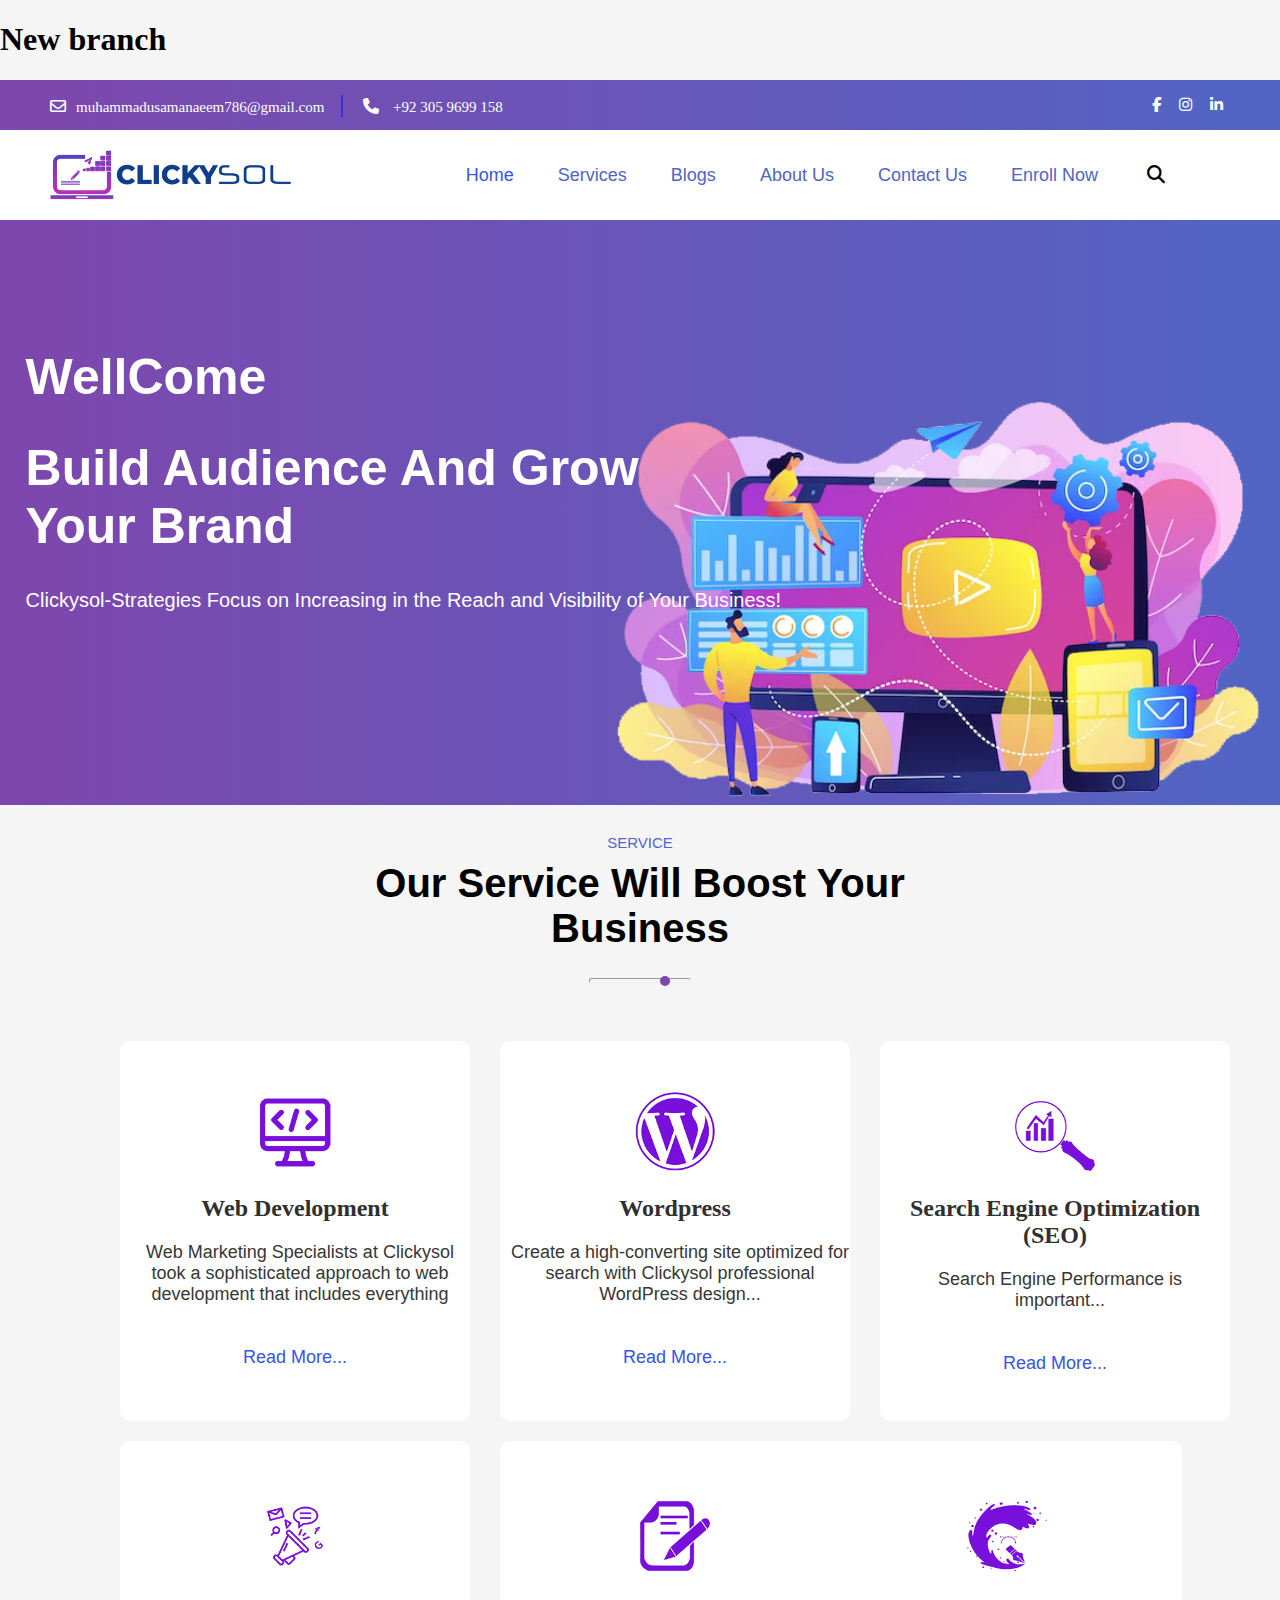
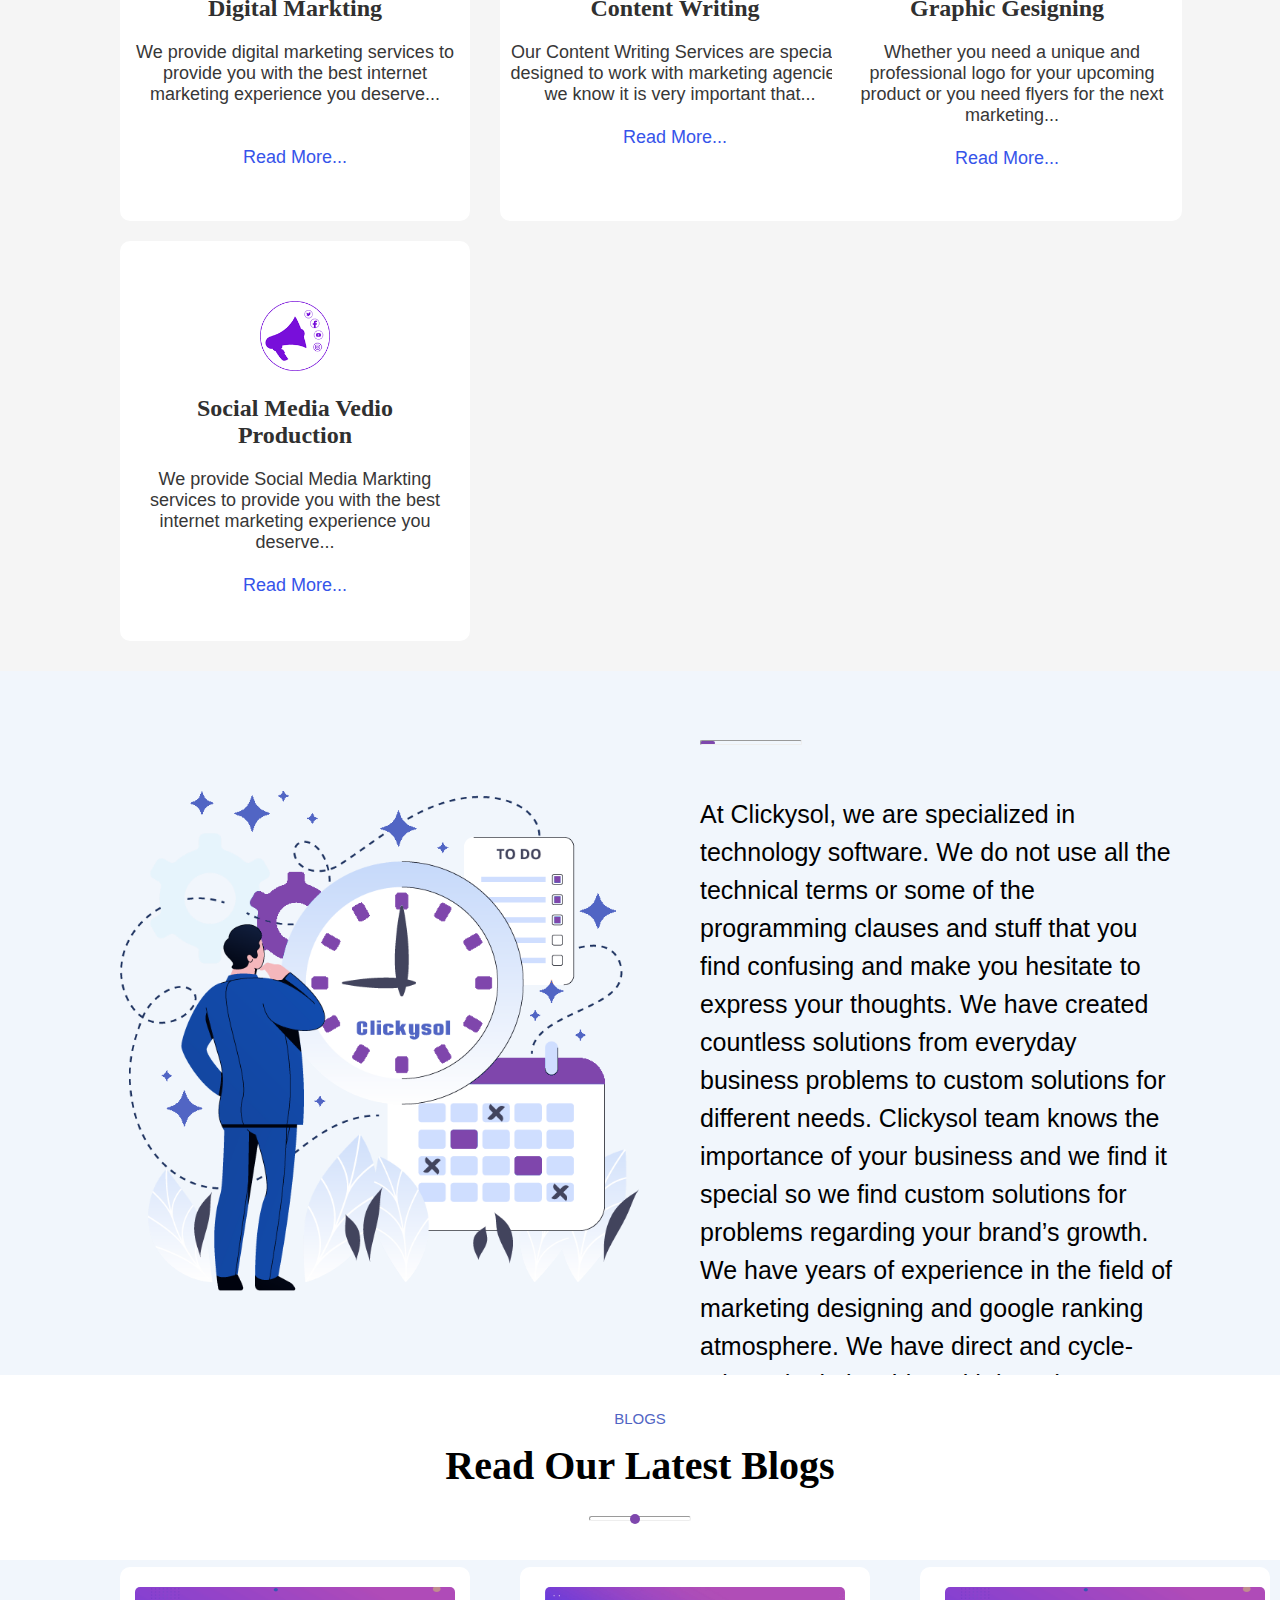
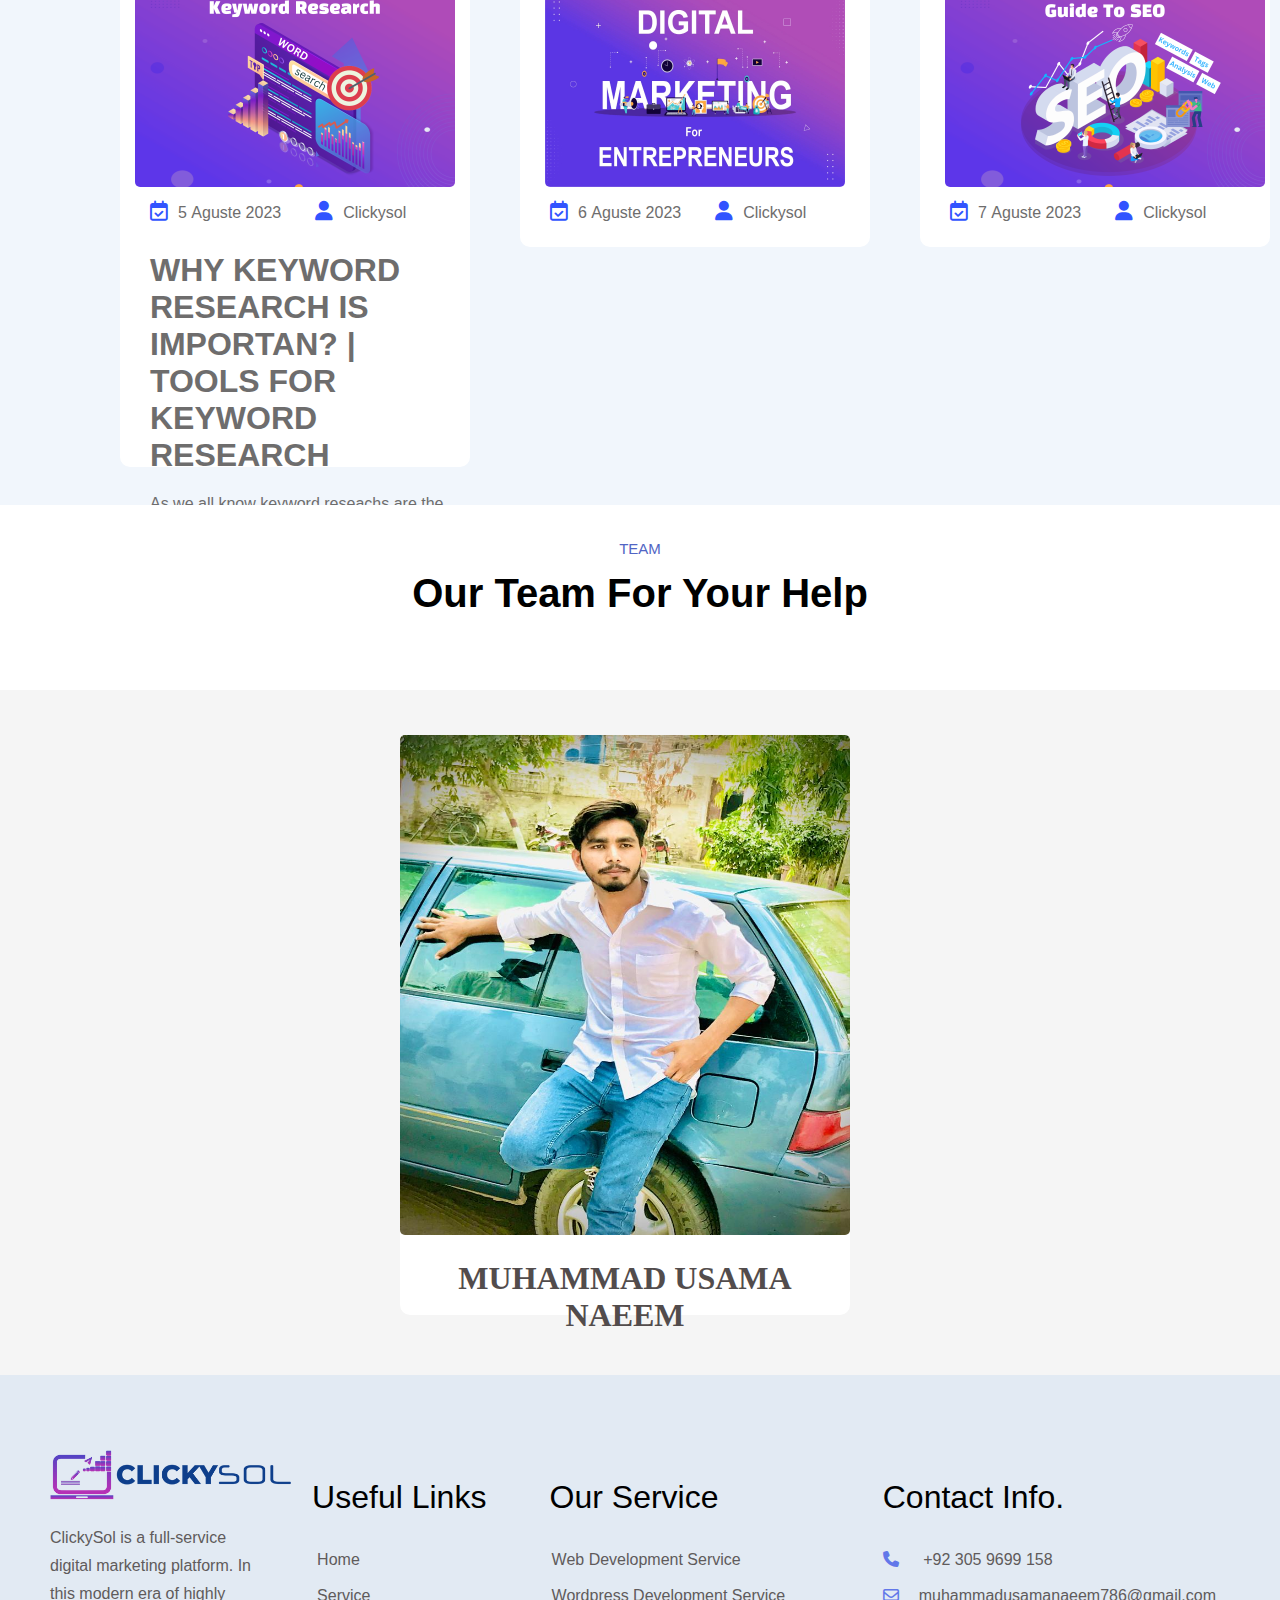
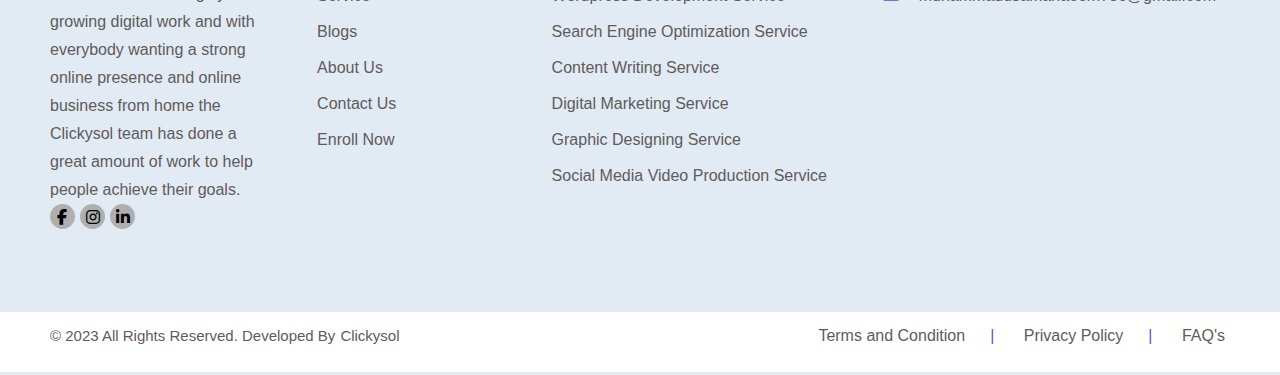
==== commit 9a799fb0: "Add New Tag" ====
--- a/index.html
+++ b/index.html
@@ -11,6 +11,7 @@
 <body>
     <header>
         <!-- Top Header Start  -->
+        <h1>New branch</h1>
         <div class="gradient">
             <div class="top-left">           
                 <i class="fa-regular fa-envelope" style="color: white; margin-right: 10px; " ></i><a href="mailto:muhammadusamanaeem786.com" id="mail" style="margin-right: 15px;" >muhammadusamanaeem786@gmail.com</a><span class="ver-line" >|</span>
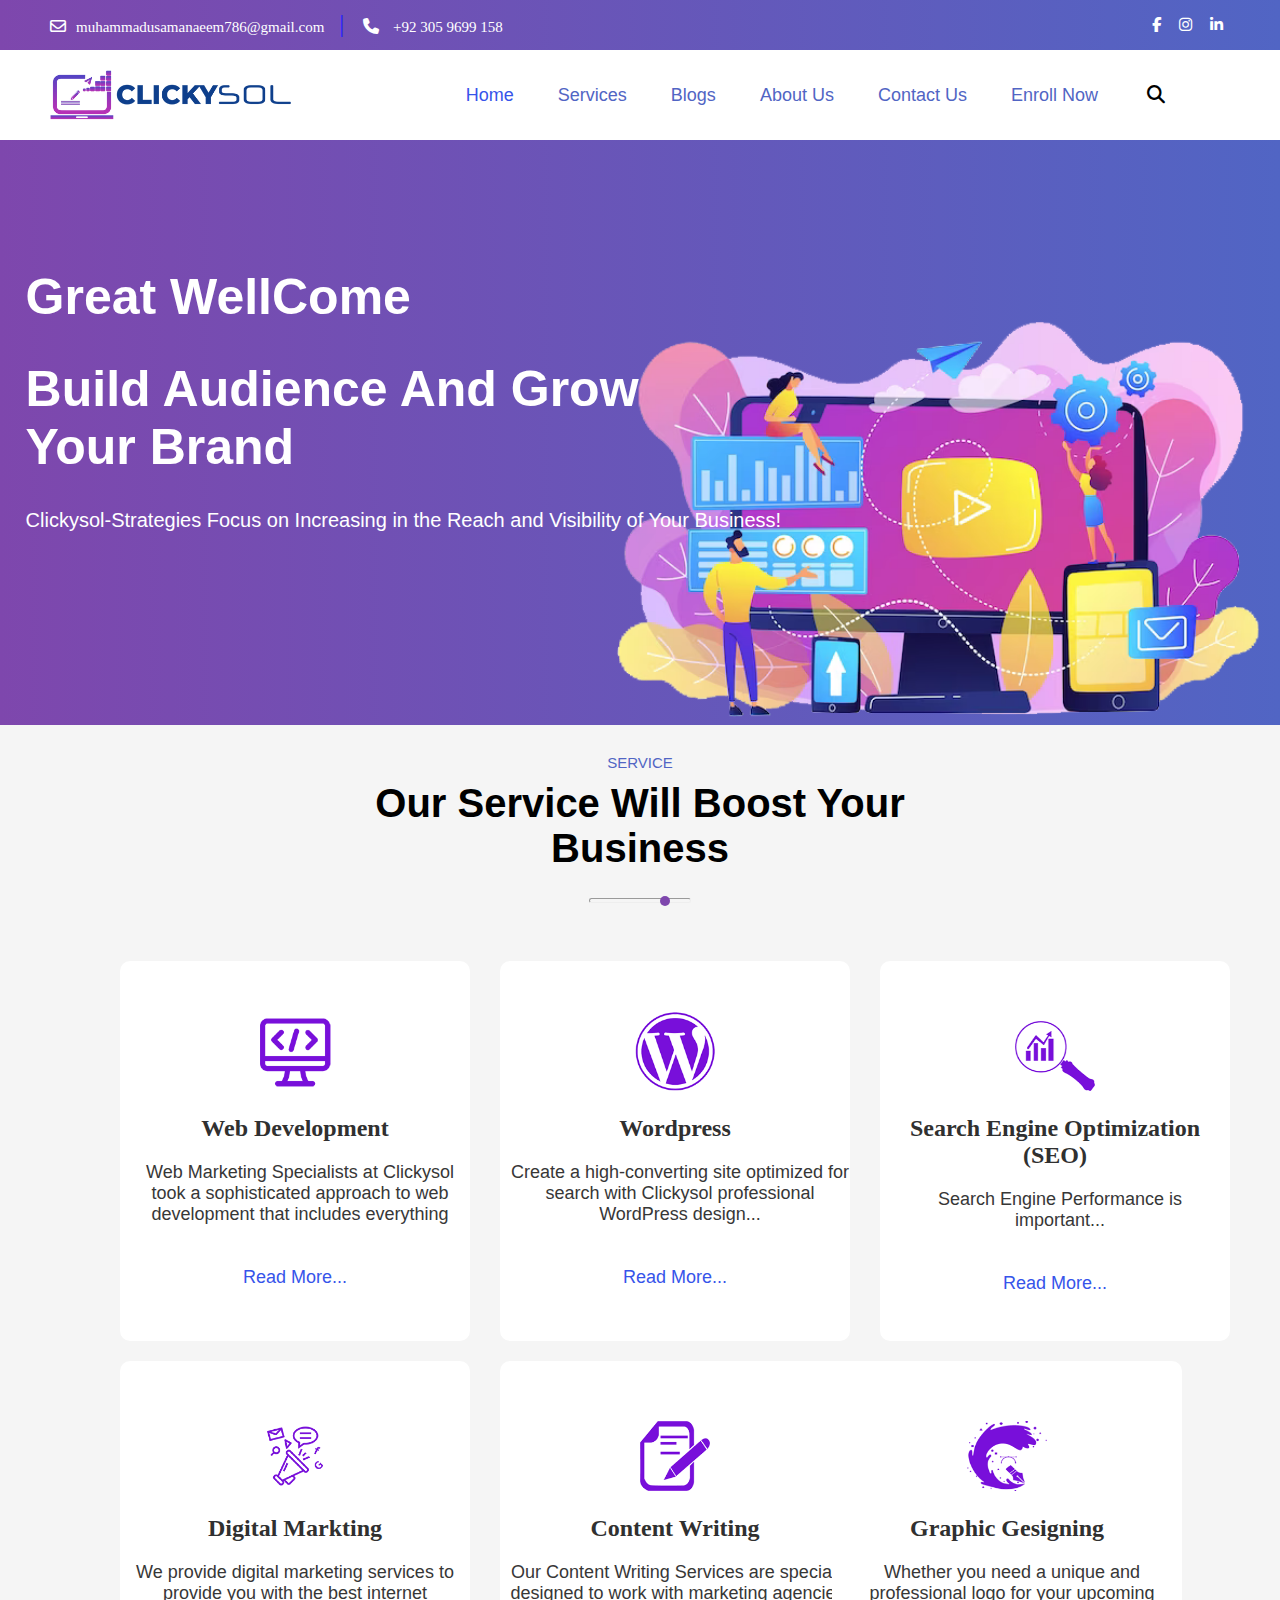
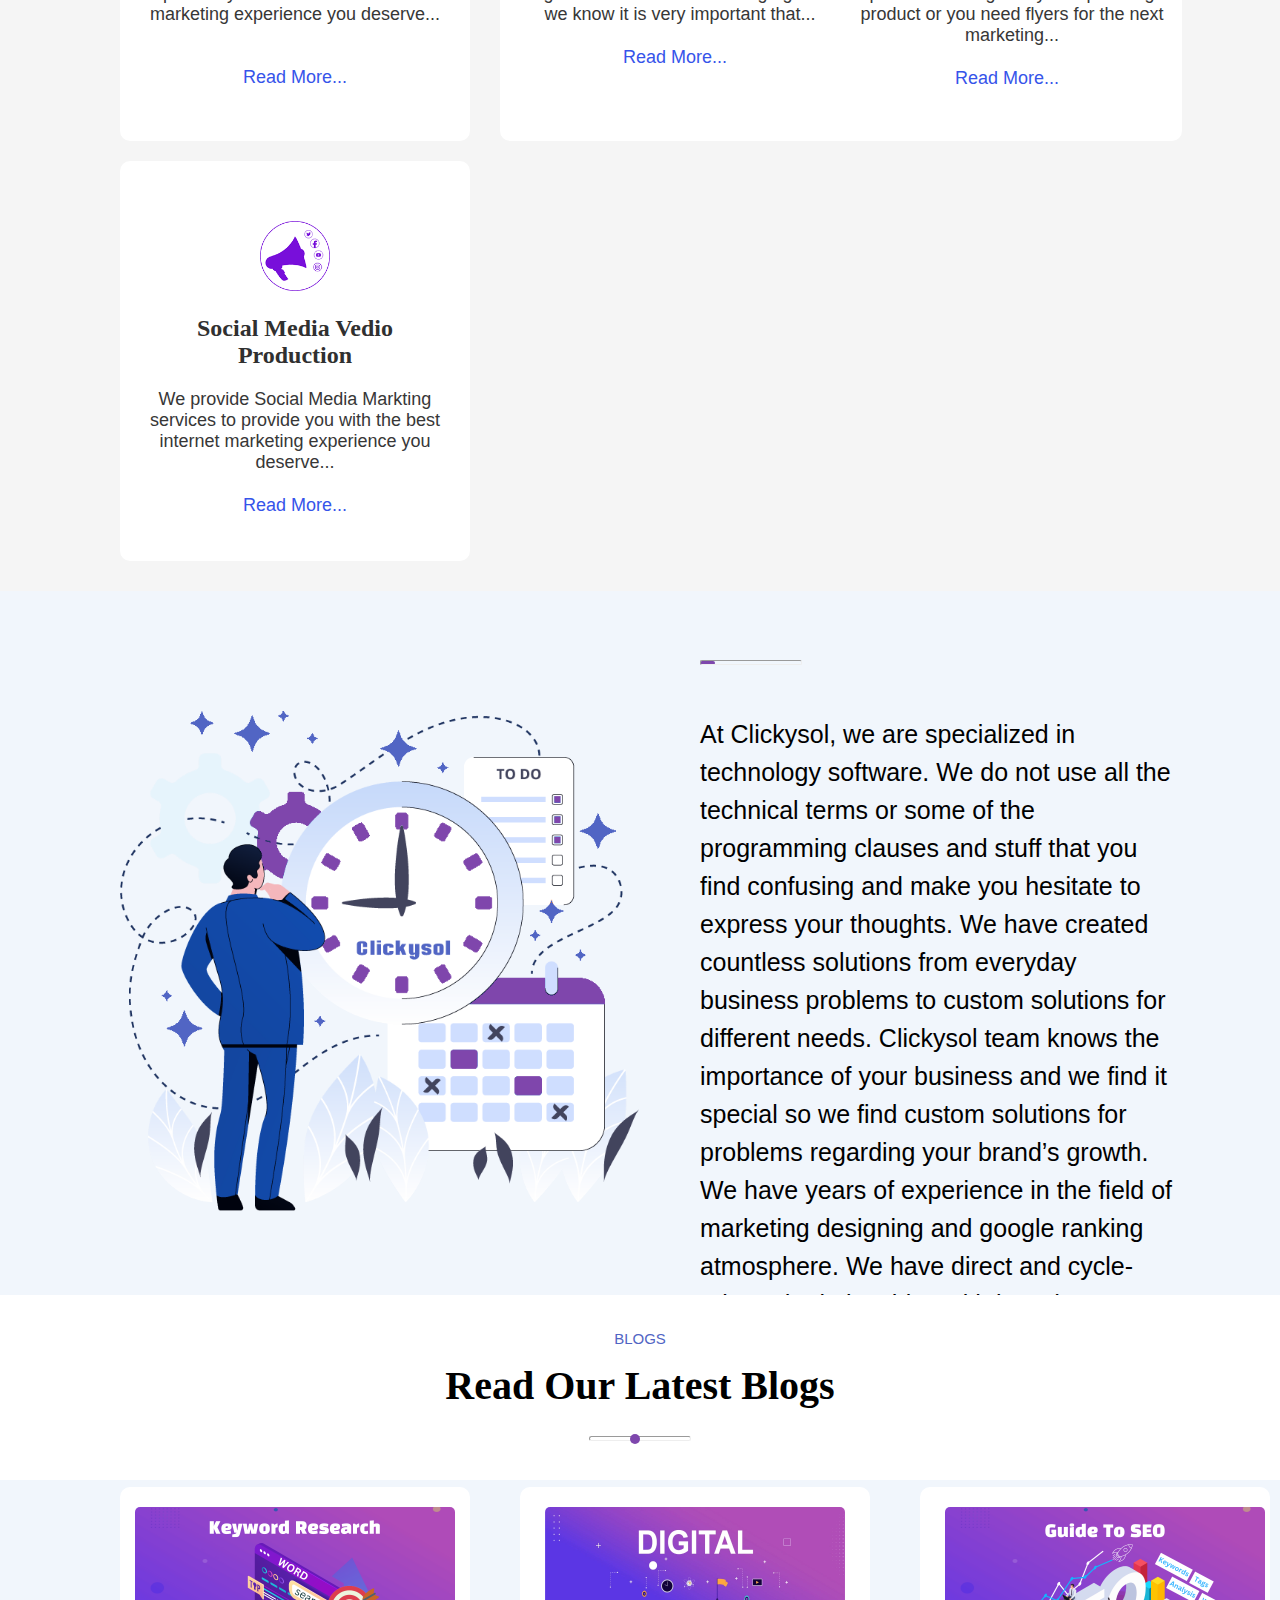
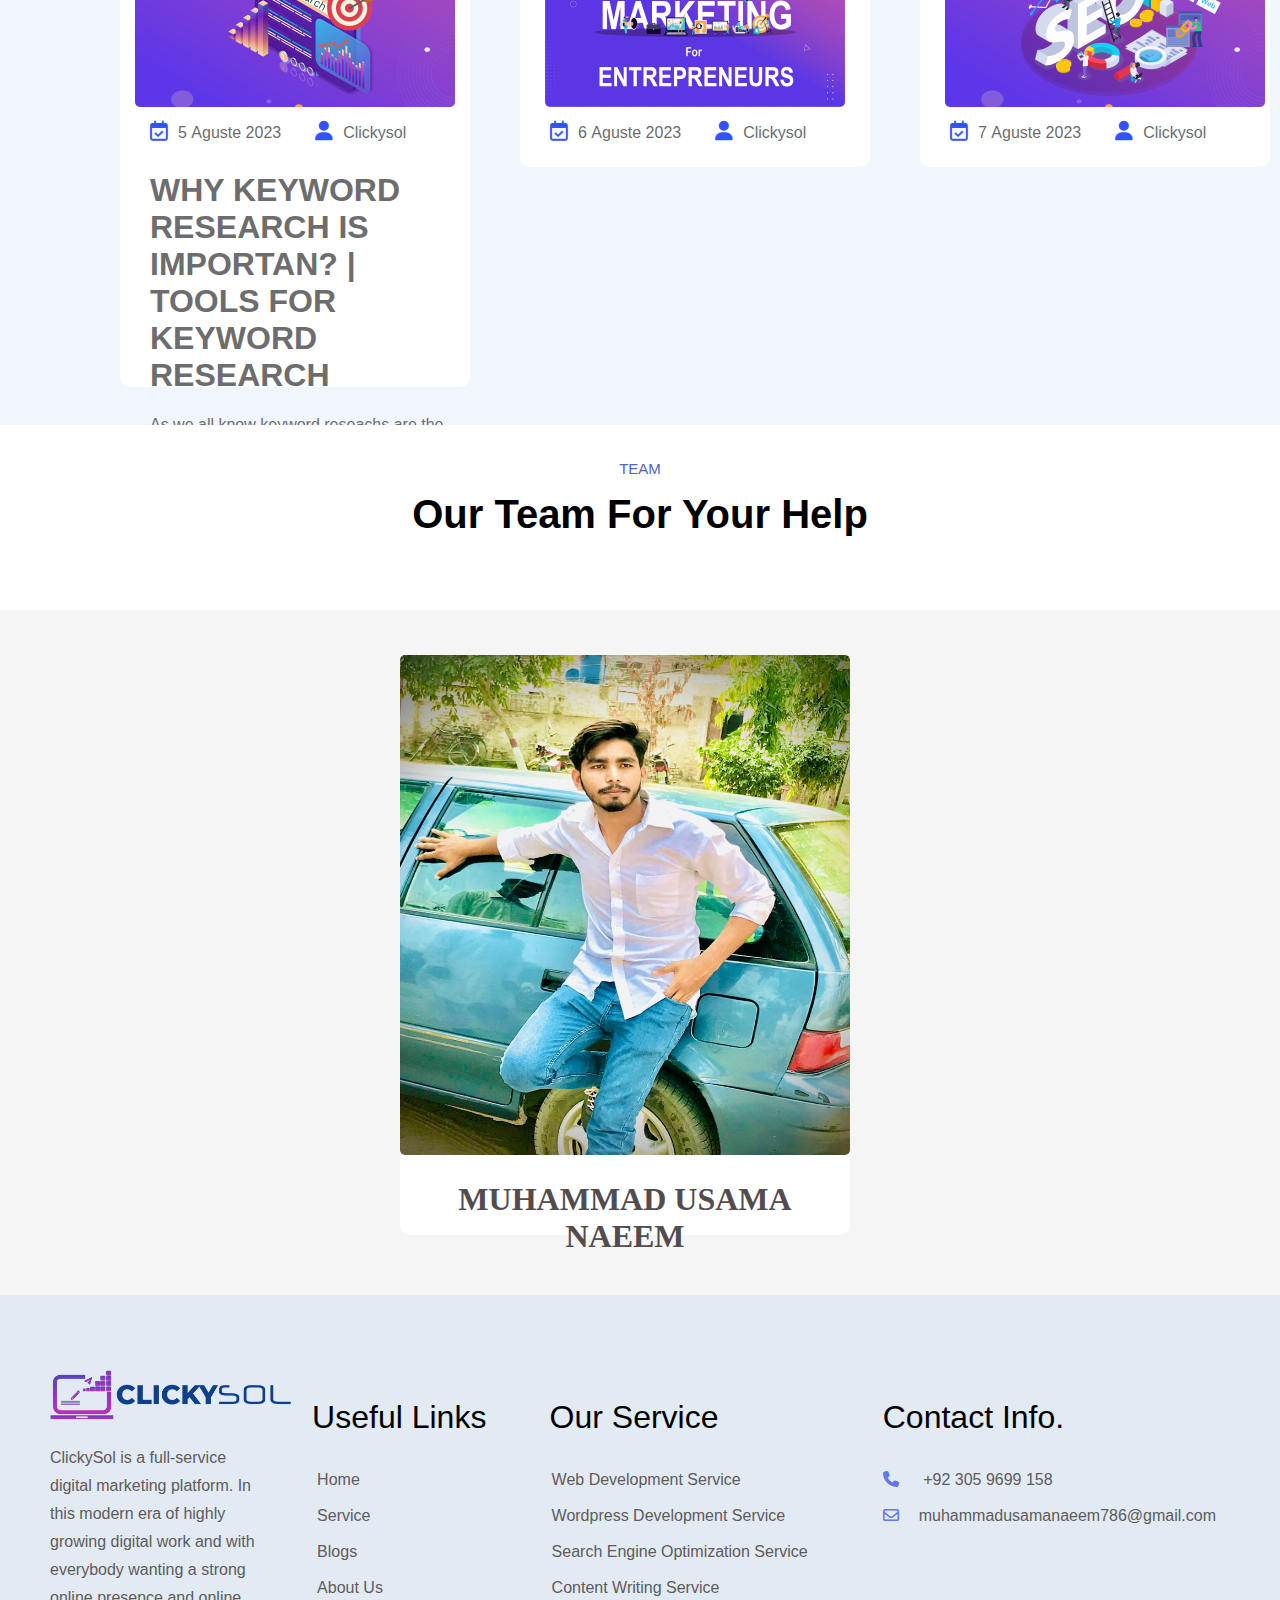
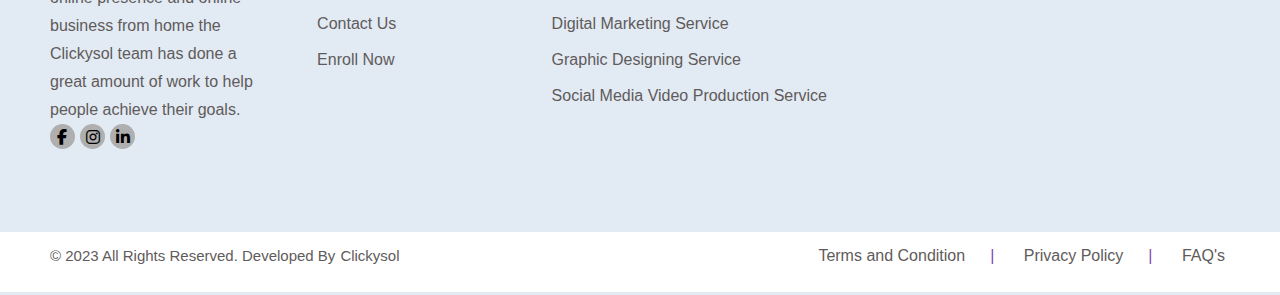
==== commit f8b793bc: "Add Hading" ====
--- a/index.html
+++ b/index.html
@@ -11,7 +11,7 @@
 <body>
     <header>
         <!-- Top Header Start  -->
-        <h1>New branch</h1>
+        
         <div class="gradient">
             <div class="top-left">           
                 <i class="fa-regular fa-envelope" style="color: white; margin-right: 10px; " ></i><a href="mailto:muhammadusamanaeem786.com" id="mail" style="margin-right: 15px;" >muhammadusamanaeem786@gmail.com</a><span class="ver-line" >|</span>
@@ -58,7 +58,7 @@
         <div class="hero-image">
            
             <div class="left-txt">
-                <h1 style="font-size: 50px; font-family:sans-serif;" >WellCome</h1>
+                <h1 style="font-size: 50px; font-family:sans-serif;" >Great WellCome</h1>
               <h1 style="font-size: 50px; font-family:sans-serif; " >Build Audience And Grow<br>Your Brand </h1>
                 <p style="font-size: 20px; font-family: 'Gill Sans MT','Trebuchet MS', sans-serif; " >Clickysol-Strategies Focus on Increasing in the Reach and Visibility of Your Business!</p>
              </div>
